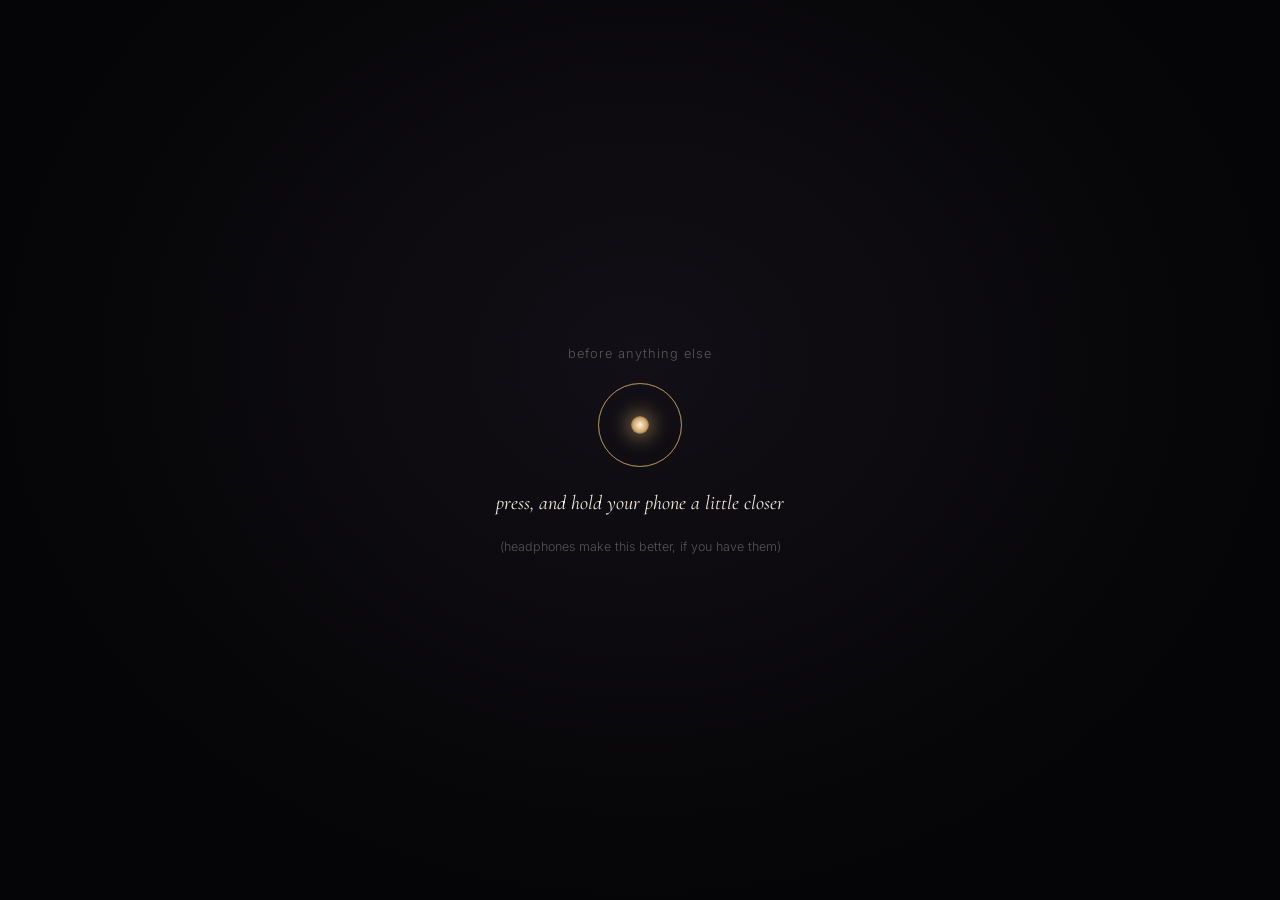
==== index.html @ 2271eab9 "Add files via upload" ====
<!DOCTYPE html>
<html lang="en">
<head>
<meta charset="UTF-8" />
<meta name="viewport" content="width=device-width, initial-scale=1, maximum-scale=1, viewport-fit=cover" />
<meta name="color-scheme" content="dark" />
<title>Hold the light</title>
<meta name="description" content="A small story, made for you." />
<link rel="preconnect" href="https://fonts.googleapis.com">
<link rel="preconnect" href="https://fonts.gstatic.com" crossorigin>
<link href="https://fonts.googleapis.com/css2?family=Cormorant+Garamond:ital,wght@0,400;0,500;1,400;1,500&family=Inter:wght@300;400;500&display=swap" rel="stylesheet">
<link rel="stylesheet" href="style.css" />
</head>
<body>

  <!-- ambient film grain / vignette layer, purely decorative -->
  <div class="grain" aria-hidden="true"></div>
  <div class="vignette" aria-hidden="true"></div>

  <!-- persistent starfield behind everything -->
  <canvas id="stars" aria-hidden="true"></canvas>

  <audio id="theme-audio" preload="auto" loop>
    <source src="https://github.com/lightwahane/meow.github.io/raw/refs/heads/main/love.mp3" type="audio/mpeg" />
  </audio>

  <!-- ============ MUSIC GATE ============ -->
  <section id="gate" class="gate" aria-label="Start">
    <div class="gate-inner">
      <p class="gate-eyebrow">before anything else</p>
      <button id="gate-btn" class="ember-button" aria-label="Press to begin">
        <span class="ember-core"></span>
        <span class="ember-ring"></span>
        <span class="ember-ring ember-ring--delay"></span>
      </button>
      <p class="gate-line">press, and hold your phone a little closer</p>
      <p class="gate-sub">(headphones make this better, if you have them)</p>
    </div>
  </section>

  <!-- ============ MAIN EXPERIENCE ============ -->
  <main id="experience" class="experience" hidden>

    <!-- Scene 1 — opening -->
    <section class="scene" data-scene="opening" aria-label="Opening">
      <div class="scene-inner scene-inner--center">
        <p class="line" data-line>You weren't expecting this.</p>
        <p class="line" data-line>Most nights end with a message you forget by morning.</p>
        <p class="line line--em" data-line>I wanted to make you one you wouldn't.</p>
      </div>
    </section>

    <!-- Scene 2 — hold the ember (long press interaction) -->
    <section class="scene" data-scene="hold-ember" aria-label="Keep the light">
      <div class="scene-inner scene-inner--center">
        <p class="prompt" data-prompt>there's a small light here.<br>it's going out.</p>

        <div class="spark-wrap">
          <div class="spark" id="spark" role="button" tabindex="0" aria-label="Hold to keep the light alive">
            <span class="spark-core"></span>
            <span class="spark-glow"></span>
          </div>
          <svg class="gesture gesture--hold" id="gesture-hold" viewBox="0 0 120 120" aria-hidden="true">
            <circle class="gesture-halo" cx="60" cy="60" r="26"></circle>
            <circle class="gesture-tip" cx="60" cy="60" r="7"></circle>
          </svg>
        </div>

        <p class="prompt prompt--sub" id="hold-label">hold your thumb over it. don't let go.</p>
      </div>
    </section>

    <!-- Scene 3 — first photograph -->
    <section class="scene scene--photo" data-scene="photo-1" aria-label="A photograph">
      <div class="photo-stage">
        <div class="photo-frame" id="photo-frame-1">
          <div class="photo-sweep"></div>
          <img class="photo-img" src="https://raw.githubusercontent.com/lightwahane/ana.github.io/refs/heads/main/photo1.jpg" alt="A memory, just for you" loading="lazy" />
        </div>
        <p class="caption" data-line>this is where it started, for me.</p>
      </div>
    </section>

    <!-- Scene 4 — small memory text -->
    <section class="scene" data-scene="memory" aria-label="A small memory">
      <div class="scene-inner scene-inner--center">
        <p class="line" data-line>I keep catching myself on small things —</p>
        <p class="line" data-line>the way you laugh before the joke's even finished.</p>
        <p class="line line--em" data-line>how an ordinary Tuesday felt different, because you were in it.</p>
      </div>
    </section>

    <!-- Scene 5 — swipe the stars away (photo 2) -->
    <section class="scene scene--photo" data-scene="swipe-reveal" aria-label="Something hidden">
      <div class="photo-stage">
        <p class="prompt prompt--top" data-prompt>there's something under the stars.</p>
        <div class="photo-frame" id="photo-frame-2">
          <img class="photo-img" src="https://raw.githubusercontent.com/lightwahane/ana.github.io/refs/heads/main/photo2.jpg" alt="A memory, just for you" loading="lazy" />
          <div class="star-veil" id="star-veil"></div>
        </div>
        <svg class="gesture gesture--swipe" id="gesture-swipe" viewBox="0 0 220 90" aria-hidden="true">
          <line class="gesture-track" x1="30" y1="45" x2="190" y2="45"></line>
          <circle class="gesture-tip" cx="30" cy="45" r="8"></circle>
        </svg>
        <p class="prompt prompt--sub" id="swipe-label">swipe, gently, to clear the sky.</p>
      </div>
    </section>

    <!-- Scene 6 — quiet pause -->
    <section class="scene scene--quiet" data-scene="quiet" aria-label="A pause">
      <div class="scene-inner scene-inner--center">
        <p class="line line--quiet" data-line>I don't say most of this out loud.</p>
      </div>
    </section>

    <!-- Scene 7 — drag the light away (photo 3) -->
    <section class="scene scene--photo" data-scene="drag-reveal" aria-label="One more thing hidden">
      <div class="photo-stage">
        <p class="prompt prompt--top" data-prompt>drag the light away.</p>
        <div class="photo-frame" id="photo-frame-3">
          <img class="photo-img" src="https://raw.githubusercontent.com/lightwahane/ana.github.io/refs/heads/main/photo3.JPG" alt="A memory, just for you" loading="lazy" />
          <div class="drag-cover" id="drag-cover">
            <div class="drag-orb" id="drag-orb"></div>
          </div>
        </div>
        <p class="caption caption--after" id="drag-caption">every version of my day somehow leads back to you.</p>
      </div>
    </section>

    <!-- Scene 8 — anticipation -->
    <section class="scene" data-scene="anticipation" aria-label="One more thing">
      <div class="scene-inner scene-inner--center">
        <p class="line" data-line>You've come this far.</p>
        <p class="line line--em" data-line>There's one more thing.</p>
      </div>
    </section>

    <!-- Scene 9 — final hold: bring two lights together -->
    <section class="scene" data-scene="final-hold" aria-label="Bring the lights together">
      <div class="scene-inner scene-inner--center">
        <p class="prompt" data-prompt>two lights.<br>hold them together.</p>

        <div class="merge-wrap" id="merge-wrap">
          <div class="merge-orb merge-orb--a" id="merge-a"></div>
          <div class="merge-orb merge-orb--b" id="merge-b"></div>
          <div class="merge-flash" id="merge-flash"></div>
        </div>

        <p class="prompt prompt--sub" id="merge-label">press and hold, until they become one.</p>
      </div>
    </section>

    <!-- Scene 10 — finale -->
    <section class="scene scene--finale" data-scene="finale" aria-label="The reveal">
      <div class="finale-photos" aria-hidden="true">
        <img class="finale-photo finale-photo--1" src="https://raw.githubusercontent.com/lightwahane/ana.github.io/refs/heads/main/photo1.jpg" alt="" loading="lazy" />
        <img class="finale-photo finale-photo--2" src="https://raw.githubusercontent.com/lightwahane/ana.github.io/refs/heads/main/photo2.jpg" alt="" loading="lazy" />
        <img class="finale-photo finale-photo--3" src="https://raw.githubusercontent.com/lightwahane/ana.github.io/refs/heads/main/photo3.JPG" alt="" loading="lazy" />
      </div>
      <canvas id="finale-particles" aria-hidden="true"></canvas>

      <div class="finale-copy">
        <p class="line line--finale" data-line>I don't know what this becomes.</p>
        <p class="line line--finale" data-line>But I don't want to find out without you.</p>
        <p class="line line--finale line--question" data-line>Will you be mine?</p>

        <button id="finale-btn" class="finale-button" hidden>
          <span>always.</span>
        </button>

        <p class="line line--closing" id="closing-line" hidden>Then it's you.<br>It's always been you.</p>
      </div>
    </section>

  </main>

  <script src="script.js"></script>
</body>
</html>
---- style.css ----
/* ==========================================================
   TOKENS
   ========================================================== */
:root {
  --bg-deep: #050406;
  --bg: #0a090c;
  --bg-lift: #121016;
  --ivory: #f4ede2;
  --ivory-dim: rgba(244, 237, 226, 0.62);
  --ivory-faint: rgba(244, 237, 226, 0.32);
  --gold: #cda56c;
  --gold-soft: rgba(205, 165, 108, 0.55);
  --rose: #c98d86;
  --hairline: rgba(244, 237, 226, 0.14);

  --font-display: "Cormorant Garamond", "Iowan Old Style", Georgia, serif;
  --font-body: "Inter", -apple-system, BlinkMacSystemFont, sans-serif;

  --safe-top: env(safe-area-inset-top, 0px);
  --safe-bottom: env(safe-area-inset-bottom, 0px);

  --ease-cinema: cubic-bezier(0.22, 1, 0.36, 1);
  --ease-soft: cubic-bezier(0.4, 0, 0.2, 1);
}

/* ==========================================================
   RESET / BASE
   ========================================================== */
* { box-sizing: border-box; }
html, body {
  margin: 0;
  padding: 0;
  height: 100%;
  background: var(--bg);
  color: var(--ivory);
  font-family: var(--font-body);
  -webkit-font-smoothing: antialiased;
  overscroll-behavior-y: none;
}
body {
  overflow-x: hidden;
  width: 100%;
}
button {
  font-family: inherit;
  border: none;
  background: none;
  color: inherit;
  cursor: pointer;
  -webkit-tap-highlight-color: transparent;
}
img { -webkit-user-drag: none; user-select: none; }
::selection { background: var(--gold-soft); color: var(--bg-deep); }

.line, .prompt, .caption { text-wrap: balance; }

/* ==========================================================
   AMBIENT LAYERS
   ========================================================== */
.grain {
  position: fixed; inset: 0; z-index: 3; pointer-events: none;
  opacity: 0.05; mix-blend-mode: overlay;
  background-image: url("data:image/svg+xml,%3Csvg xmlns='http://www.w3.org/2000/svg' width='120' height='120'%3E%3Cfilter id='n'%3E%3CfeTurbulence type='fractalNoise' baseFrequency='0.9' numOctaves='2' stitchTiles='stitch'/%3E%3C/filter%3E%3Crect width='100%25' height='100%25' filter='url(%23n)'/%3E%3C/svg%3E");
}
.vignette {
  position: fixed; inset: 0; z-index: 2; pointer-events: none;
  background: radial-gradient(ellipse at center, transparent 40%, rgba(0,0,0,0.55) 100%);
}
#stars {
  position: fixed; inset: 0; z-index: 0; pointer-events: none;
  width: 100%; height: 100%;
}

/* ==========================================================
   MUSIC GATE
   ========================================================== */
.gate {
  position: fixed; inset: 0; z-index: 10;
  display: flex; align-items: center; justify-content: center;
  background: radial-gradient(ellipse at 50% 40%, var(--bg-lift) 0%, var(--bg-deep) 70%);
  padding: calc(var(--safe-top) + 24px) 28px calc(var(--safe-bottom) + 24px);
  transition: opacity 1.4s var(--ease-cinema), filter 1.4s var(--ease-cinema);
}
.gate.is-leaving {
  opacity: 0;
  filter: blur(6px);
  pointer-events: none;
}
.gate-inner {
  display: flex; flex-direction: column; align-items: center;
  text-align: center; gap: 22px; max-width: 360px;
}
.gate-eyebrow {
  font-size: 0.8rem; letter-spacing: 0.08em; color: var(--ivory-faint);
  font-weight: 300; margin: 0;
}
.ember-button {
  position: relative; width: 84px; height: 84px;
  display: flex; align-items: center; justify-content: center;
  border-radius: 50%;
}
.ember-core {
  position: absolute; width: 18px; height: 18px; border-radius: 50%;
  background: radial-gradient(circle, #fff2d8 0%, var(--gold) 55%, transparent 100%);
  box-shadow: 0 0 18px 4px var(--gold-soft);
  animation: emberPulse 2.6s ease-in-out infinite;
}
.ember-ring {
  position: absolute; inset: 0; border-radius: 50%;
  border: 1px solid var(--gold-soft);
  animation: emberRing 2.6s var(--ease-soft) infinite;
}
.ember-ring--delay { animation-delay: 1.3s; }
@keyframes emberPulse {
  0%, 100% { transform: scale(1); opacity: 0.9; }
  50% { transform: scale(1.15); opacity: 1; }
}
@keyframes emberRing {
  0% { transform: scale(0.6); opacity: 0.7; }
  100% { transform: scale(1.9); opacity: 0; }
}
.gate-line {
  font-family: var(--font-display); font-style: italic;
  font-size: 1.25rem; line-height: 1.4; color: var(--ivory);
  margin: 0;
}
.gate-sub {
  font-size: 0.78rem; color: var(--ivory-faint); margin: 0; font-weight: 300;
}

/* ==========================================================
   EXPERIENCE / SCENES
   ========================================================== */
.experience {
  position: relative; z-index: 1;
  scroll-snap-type: y proximity;
}
.scene {
  position: relative;
  min-height: 100dvh;
  width: 100%;
  display: flex; align-items: center; justify-content: center;
  padding: calc(var(--safe-top) + 40px) 26px calc(var(--safe-bottom) + 60px);
  scroll-snap-align: start;
  opacity: 0;
  transition: opacity 1s var(--ease-soft);
}
.scene.is-active { opacity: 1; }

.scene-inner {
  display: flex; flex-direction: column; gap: 18px;
  max-width: 420px; width: 100%;
}
.scene-inner--center { align-items: center; text-align: center; }

/* text lines, revealed sequentially by JS via .is-visible */
.line {
  font-family: var(--font-display); font-style: italic; font-weight: 400;
  font-size: clamp(1.3rem, 5.6vw, 1.7rem);
  line-height: 1.45; color: var(--ivory);
  margin: 0; opacity: 0; transform: translateY(14px);
  filter: blur(4px);
  transition: opacity 1.1s var(--ease-cinema), transform 1.1s var(--ease-cinema), filter 1.1s var(--ease-cinema);
}
.line.is-visible { opacity: 1; transform: translateY(0); filter: blur(0); }
.line--em { color: var(--gold); }
.line--quiet {
  font-size: clamp(1.1rem, 4.8vw, 1.4rem);
  color: var(--ivory-dim);
}
.scene--quiet .scene-inner { min-height: 30vh; }

.prompt {
  font-family: var(--font-body); font-weight: 300;
  font-size: 0.92rem; letter-spacing: 0.01em;
  color: var(--ivory-dim); line-height: 1.6; margin: 0;
  opacity: 0; transform: translateY(8px);
  transition: opacity 0.9s var(--ease-soft), transform 0.9s var(--ease-soft);
}
.prompt.is-visible { opacity: 1; transform: translateY(0); }
.prompt--sub { font-size: 0.82rem; margin-top: 6px; }
.prompt--top { position: absolute; top: calc(var(--safe-top) + 34px); left: 0; right: 0; text-align: center; }

/* ==========================================================
   SPARK / HOLD INTERACTION
   ========================================================== */
.spark-wrap {
  position: relative; width: 140px; height: 140px;
  display: flex; align-items: center; justify-content: center;
}
.spark {
  position: relative; width: 64px; height: 64px; border-radius: 50%;
  display: flex; align-items: center; justify-content: center;
  cursor: pointer; touch-action: none;
}
.spark-core {
  width: 10px; height: 10px; border-radius: 50%;
  background: radial-gradient(circle, #fff 0%, var(--gold) 60%, transparent 100%);
  box-shadow: 0 0 10px 2px var(--gold-soft);
  transition: width 0.2s, height 0.2s, box-shadow 0.2s;
}
.spark-glow {
  position: absolute; inset: 0; border-radius: 50%;
  background: radial-gradient(circle, var(--gold-soft) 0%, transparent 70%);
  opacity: 0.3; transform: scale(1);
  transition: opacity 0.3s, transform 0.3s;
}
.spark.is-charging .spark-core { box-shadow: 0 0 24px 8px var(--gold-soft); }
.spark.is-charging .spark-glow { opacity: 0.8; transform: scale(1.6); }
.spark.is-lit .spark-core { width: 34px; height: 34px; box-shadow: 0 0 60px 20px var(--gold-soft); }
.spark.is-lit .spark-glow { opacity: 1; transform: scale(3); }

/* gesture indicators, built with svg */
.gesture { position: absolute; pointer-events: none; opacity: 0.85; }
.gesture-tip {
  fill: var(--ivory);
  filter: drop-shadow(0 0 6px rgba(244,237,226,0.6));
}
.gesture-halo {
  fill: none; stroke: var(--ivory-faint); stroke-width: 1.5;
}
.gesture--hold { width: 120px; height: 120px; }
.gesture--hold .gesture-tip { animation: holdTap 1.8s var(--ease-soft) infinite; }
.gesture--hold .gesture-halo { animation: holdHalo 1.8s var(--ease-soft) infinite; }
@keyframes holdTap {
  0%, 20% { transform: translateY(-30px); opacity: 0; }
  35% { opacity: 1; }
  50%, 100% { transform: translateY(0); opacity: 1; }
}
@keyframes holdHalo {
  0%, 35% { r: 26; opacity: 0; }
  50% { opacity: 0.9; }
  100% { r: 10; opacity: 0.9; }
}
.gesture.is-hidden { opacity: 0; transition: opacity 0.4s; }

.gesture--swipe { width: 200px; height: 70px; }
.gesture-track { stroke: var(--ivory-faint); stroke-width: 1; stroke-dasharray: 3 5; }
.gesture--swipe .gesture-tip { animation: swipeMove 2.2s var(--ease-soft) infinite; }
@keyframes swipeMove {
  0% { transform: translateX(0); opacity: 0; }
  15% { opacity: 1; }
  85% { transform: translateX(150px); opacity: 1; }
  100% { transform: translateX(150px); opacity: 0; }
}

/* ==========================================================
   PHOTOGRAPHS
   ========================================================== */
.photo-stage {
  position: relative; width: 100%; max-width: 420px;
  display: flex; flex-direction: column; align-items: center; gap: 20px;
}
.photo-frame {
  position: relative; width: 100%; aspect-ratio: 4 / 5;
  border-radius: 4px; overflow: hidden;
  background: var(--bg-lift);
  box-shadow: 0 30px 60px -20px rgba(0,0,0,0.7), 0 0 0 1px var(--hairline);
}
.photo-img {
  width: 100%; height: 100%; object-fit: cover;
  transform: scale(1.06);
  transition: transform 6s var(--ease-cinema);
  filter: saturate(0.94) contrast(1.02);
}
.scene.is-active .photo-img { transform: scale(1); }

.photo-sweep {
  position: absolute; inset: 0; z-index: 2;
  background: linear-gradient(115deg, transparent 30%, rgba(244,237,226,0.55) 48%, transparent 66%);
  transform: translateX(-120%);
  pointer-events: none;
}
.scene.is-active .photo-sweep { animation: sweep 1.6s var(--ease-cinema) 0.3s forwards; }
@keyframes sweep {
  to { transform: translateX(120%); }
}

.caption {
  font-family: var(--font-display); font-style: italic;
  font-size: 1.05rem; color: var(--ivory-dim); text-align: center;
  margin: 0; max-width: 300px;
  opacity: 0; transform: translateY(10px);
  transition: opacity 1s var(--ease-soft), transform 1s var(--ease-soft);
}
.caption.is-visible { opacity: 1; transform: translateY(0); }
.caption--after { min-height: 1.4em; }

/* star veil swipe-away layer */
.star-veil {
  position: absolute; inset: 0; z-index: 3;
  background:
    radial-gradient(1.5px 1.5px at 12% 20%, #fff, transparent),
    radial-gradient(1.5px 1.5px at 30% 65%, #fff, transparent),
    radial-gradient(1px 1px at 50% 30%, #fff, transparent),
    radial-gradient(1.5px 1.5px at 70% 80%, #fff, transparent),
    radial-gradient(1px 1px at 85% 40%, #fff, transparent),
    radial-gradient(1.5px 1.5px at 20% 85%, #fff, transparent),
    radial-gradient(1px 1px at 60% 15%, #fff, transparent),
    radial-gradient(1.5px 1.5px at 90% 70%, #fff, transparent),
    linear-gradient(180deg, var(--bg-deep), var(--bg));
  touch-action: pan-y;
  cursor: grab;
  transition: transform 0.6s var(--ease-cinema), opacity 0.6s var(--ease-cinema);
}
.star-veil.is-cleared {
  transform: translateX(-100%);
  opacity: 0;
  pointer-events: none;
}

/* drag-away cover for photo 3 */
.drag-cover {
  position: absolute; inset: 0; z-index: 3;
  background: linear-gradient(160deg, var(--bg-lift), var(--bg-deep));
  display: flex; align-items: center; justify-content: center;
  transition: opacity 0.8s var(--ease-cinema);
}
.drag-cover.is-cleared { opacity: 0; pointer-events: none; }
.drag-orb {
  width: 46px; height: 46px; border-radius: 50%;
  background: radial-gradient(circle, #fff2d8 0%, var(--gold) 55%, transparent 100%);
  box-shadow: 0 0 30px 8px var(--gold-soft);
  touch-action: none; cursor: grab;
  transition: box-shadow 0.3s;
}
.drag-orb.is-active { box-shadow: 0 0 50px 16px var(--gold-soft); }

/* ==========================================================
   FINAL HOLD — merging lights
   ========================================================== */
.merge-wrap {
  position: relative; width: 220px; height: 140px;
  display: flex; align-items: center; justify-content: center;
  touch-action: none;
}
.merge-orb {
  position: absolute; width: 26px; height: 26px; border-radius: 50%;
  background: radial-gradient(circle, #fff2d8 0%, var(--gold) 55%, transparent 100%);
  box-shadow: 0 0 20px 6px var(--gold-soft);
  transition: transform 1.6s var(--ease-cinema), opacity 0.6s ease;
}
.merge-orb--a { transform: translateX(-56px); }
.merge-orb--b { transform: translateX(56px); background: radial-gradient(circle, #fff2d8 0%, var(--rose) 55%, transparent 100%); }
.merge-wrap.is-holding .merge-orb--a { transform: translateX(-8px); }
.merge-wrap.is-holding .merge-orb--b { transform: translateX(8px); }
.merge-wrap.is-merged .merge-orb--a,
.merge-wrap.is-merged .merge-orb--b { transform: translateX(0); opacity: 0; }
.merge-flash {
  position: absolute; width: 10px; height: 10px; border-radius: 50%;
  background: #fff; opacity: 0; filter: blur(1px);
}
.merge-wrap.is-merged .merge-flash {
  animation: mergeFlash 1.2s var(--ease-cinema) forwards;
}
@keyframes mergeFlash {
  0% { opacity: 0; transform: scale(1); }
  30% { opacity: 1; transform: scale(4); }
  100% { opacity: 0; transform: scale(40); }
}

/* ==========================================================
   FINALE
   ========================================================== */
.scene--finale {
  overflow: hidden;
  min-height: 100dvh;
}
.finale-photos {
  position: absolute; inset: 0; z-index: 0;
}
.finale-photo {
  position: absolute; object-fit: cover;
  border-radius: 4px; box-shadow: 0 20px 50px -10px rgba(0,0,0,0.8);
  opacity: 0; filter: saturate(0.85);
  transition: opacity 1.8s var(--ease-cinema), transform 1.8s var(--ease-cinema);
}
.scene--finale.is-active .finale-photo { opacity: 0.55; }
.finale-photo--1 { width: 40%; aspect-ratio: 3/4; top: 8%; left: 4%; transform: rotate(-6deg) scale(0.9); }
.finale-photo--2 { width: 38%; aspect-ratio: 3/4; bottom: 6%; right: 4%; transform: rotate(5deg) scale(0.9); }
.finale-photo--3 { width: 34%; aspect-ratio: 3/4; bottom: 30%; left: 8%; transform: rotate(-3deg) scale(0.85); }
.scene--finale.is-active .finale-photo--1 { transform: rotate(-6deg) scale(1); }
.scene--finale.is-active .finale-photo--2 { transform: rotate(5deg) scale(1); }
.scene--finale.is-active .finale-photo--3 { transform: rotate(-3deg) scale(1); }

#finale-particles {
  position: absolute; inset: 0; z-index: 1; pointer-events: none;
}

.finale-copy {
  position: relative; z-index: 2;
  display: flex; flex-direction: column; align-items: center; gap: 22px;
  text-align: center; max-width: 380px;
  background: radial-gradient(ellipse at center, rgba(5,4,6,0.55) 30%, transparent 75%);
  padding: 32px 18px;
}
.line--finale {
  font-size: clamp(1.4rem, 6.4vw, 1.9rem);
}
.line--question {
  color: var(--gold);
  font-size: clamp(1.7rem, 8vw, 2.3rem);
}
.finale-button {
  margin-top: 4px;
  padding: 14px 40px;
  border-radius: 999px;
  border: 1px solid var(--gold-soft);
  color: var(--ivory);
  font-family: var(--font-display); font-style: italic; font-size: 1.15rem;
  background: rgba(205,165,108,0.08);
  opacity: 0; transform: translateY(10px);
  transition: opacity 0.9s var(--ease-soft), transform 0.9s var(--ease-soft), background 0.3s;
}
.finale-button.is-visible { opacity: 1; transform: translateY(0); }
.finale-button:active { background: rgba(205,165,108,0.22); }
.finale-button:focus-visible { outline: 2px solid var(--gold); outline-offset: 3px; }

.line--closing {
  font-size: clamp(1.5rem, 6.8vw, 2rem);
  color: var(--ivory);
  opacity: 0; transform: translateY(10px);
  transition: opacity 1.4s var(--ease-cinema), transform 1.4s var(--ease-cinema);
}
.line--closing.is-visible { opacity: 1; transform: translateY(0); }

/* ==========================================================
   FOCUS / A11Y
   ========================================================== */
:focus-visible { outline: 2px solid var(--gold); outline-offset: 3px; }
.spark:focus-visible, .drag-orb:focus-visible { outline: 2px solid var(--gold); outline-offset: 6px; }

/* ==========================================================
   REDUCED MOTION
   ========================================================== */
@media (prefers-reduced-motion: reduce) {
  * { animation-duration: 0.001ms !important; animation-iteration-count: 1 !important; transition-duration: 0.4s !important; }
  .photo-img { transform: none !important; }
  .photo-sweep { display: none; }
  #stars, #finale-particles { display: none; }
}

/* ==========================================================
   DESKTOP EXPANSION
   ========================================================== */
@media (min-width: 760px) {
  .scene-inner { max-width: 520px; }
  .line { font-size: clamp(1.7rem, 2.6vw, 2.1rem); }
  .photo-stage { max-width: 380px; }
  .gate-inner { max-width: 420px; }
  .finale-photo--1 { width: 26%; }
  .finale-photo--2 { width: 24%; }
  .finale-photo--3 { width: 22%; }
}

@media (min-width: 760px) and (min-height: 500px) {
  body { display: flex; justify-content: center; }
}

/* landscape graceful degrade on short viewports */
@media (max-height: 480px) and (orientation: landscape) {
  .scene { padding-top: calc(var(--safe-top) + 16px); padding-bottom: calc(var(--safe-bottom) + 16px); }
  .line { font-size: 1.15rem; }
  .photo-frame { aspect-ratio: 16/9; }
}
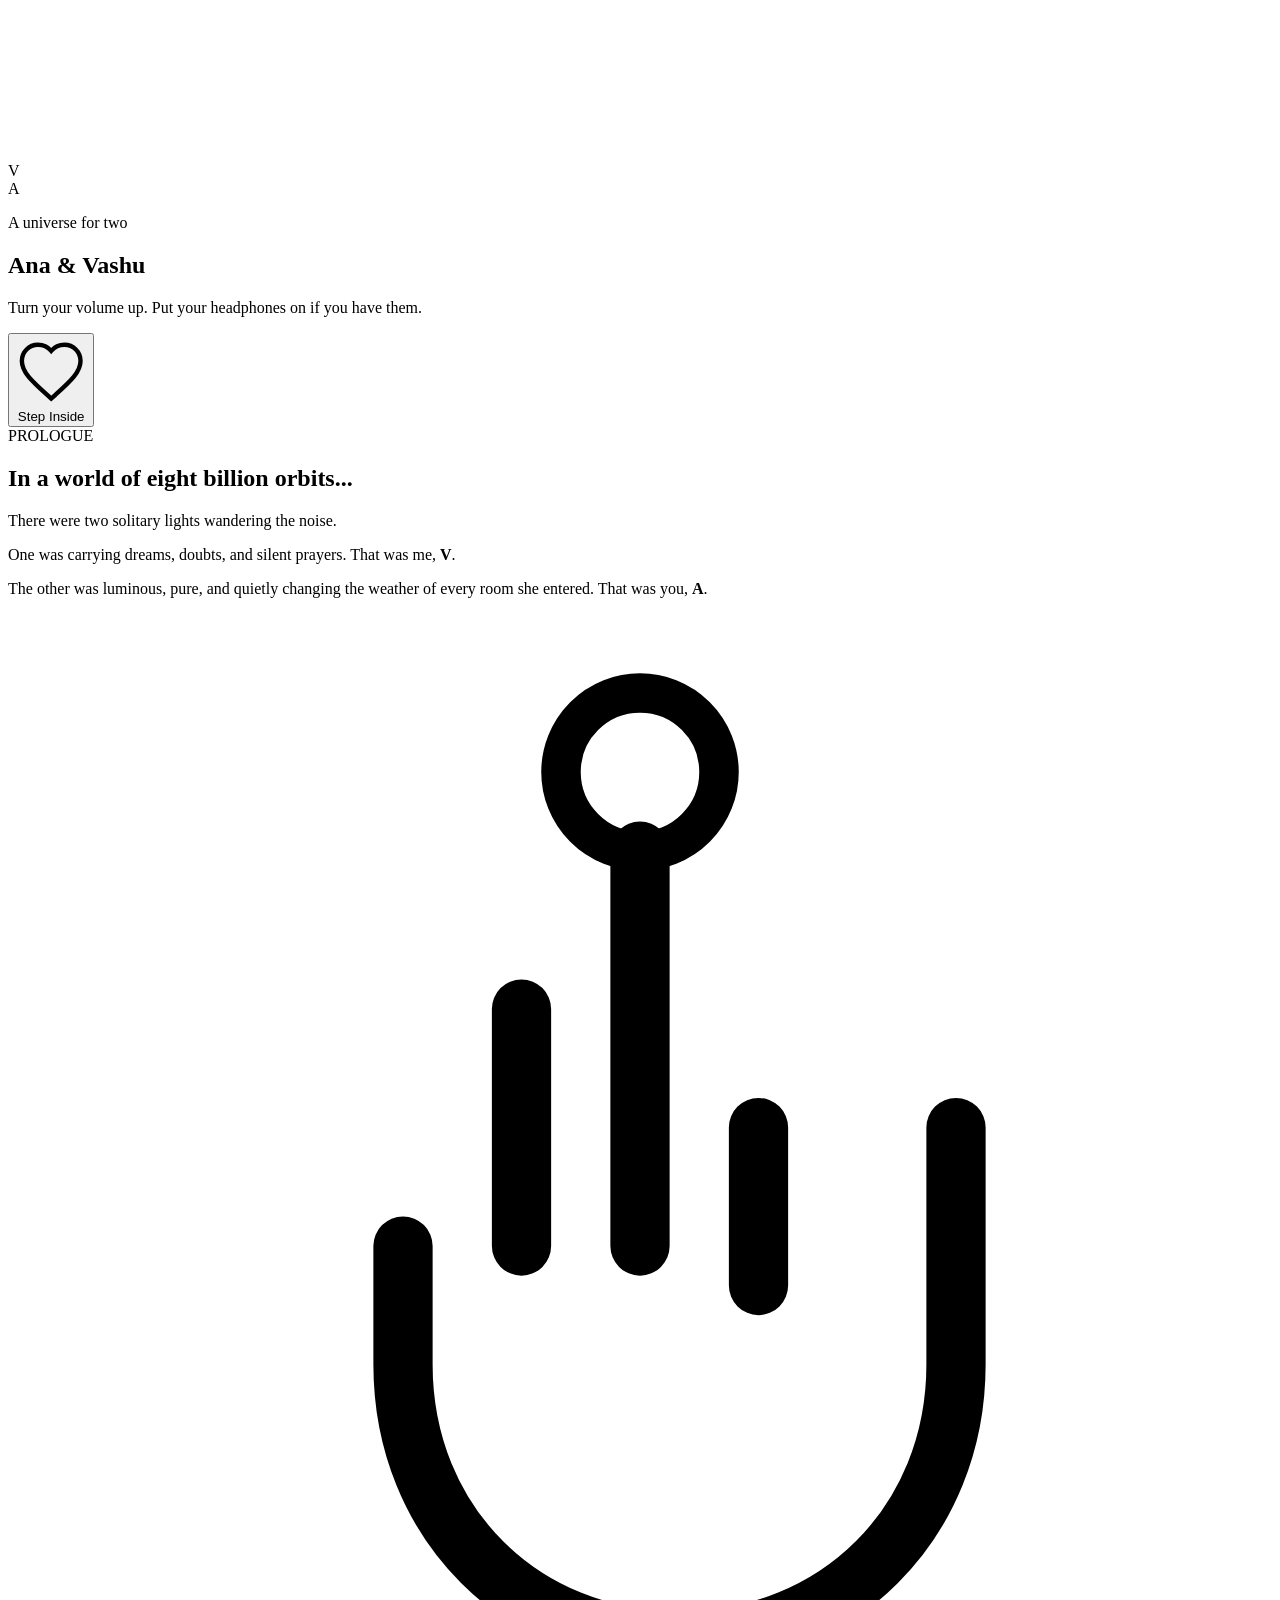
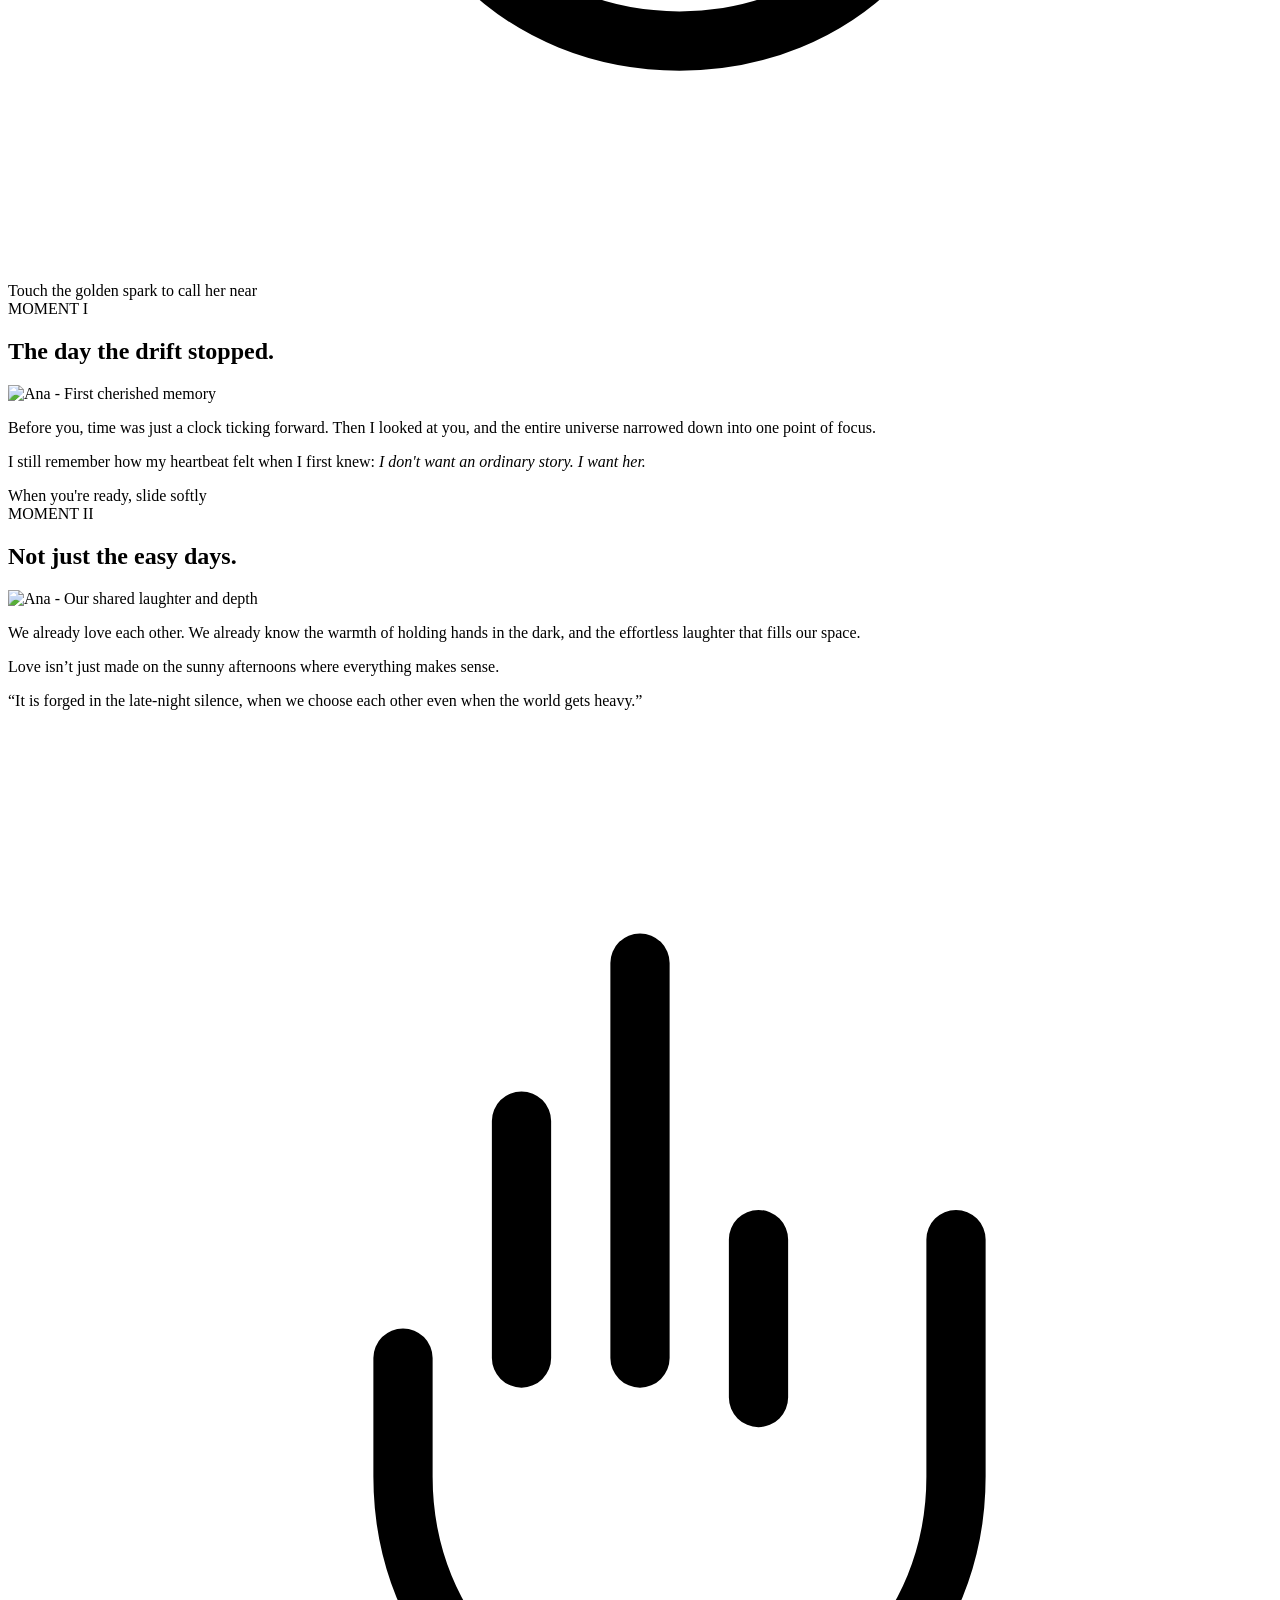
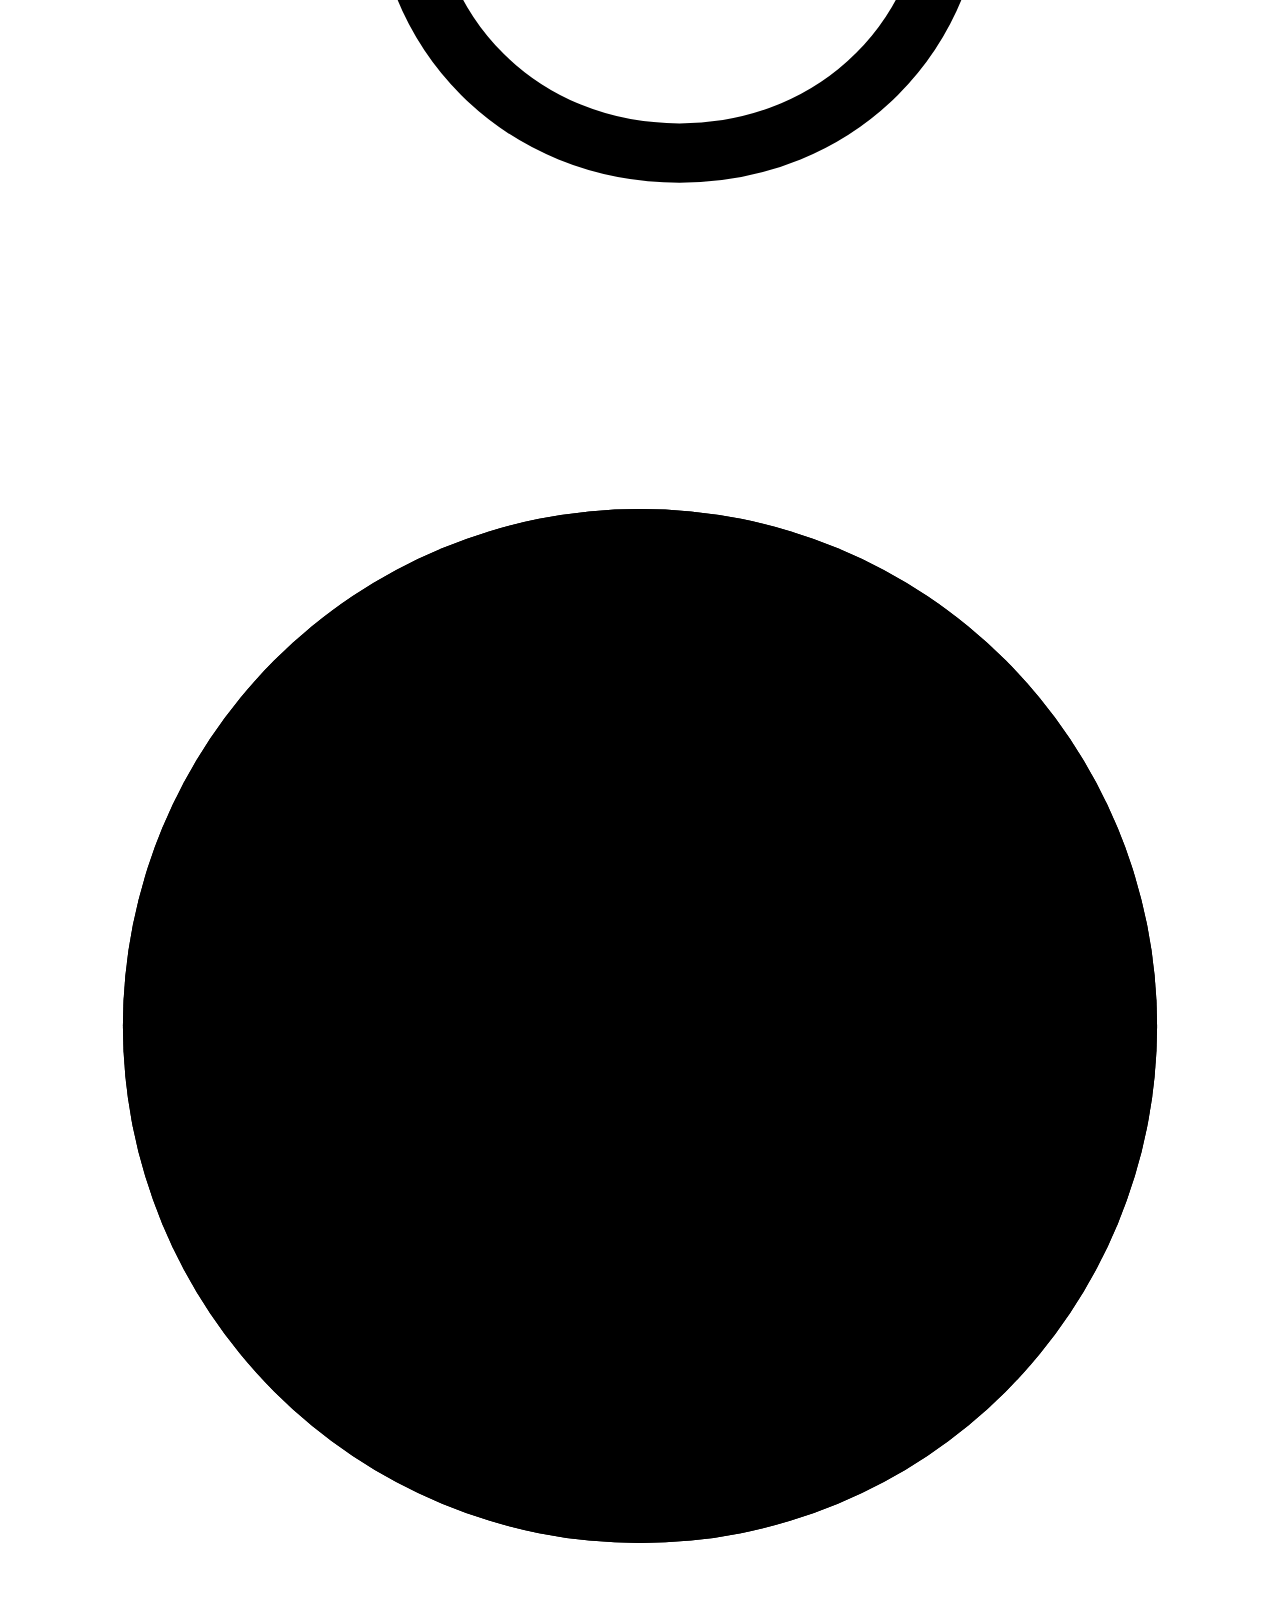
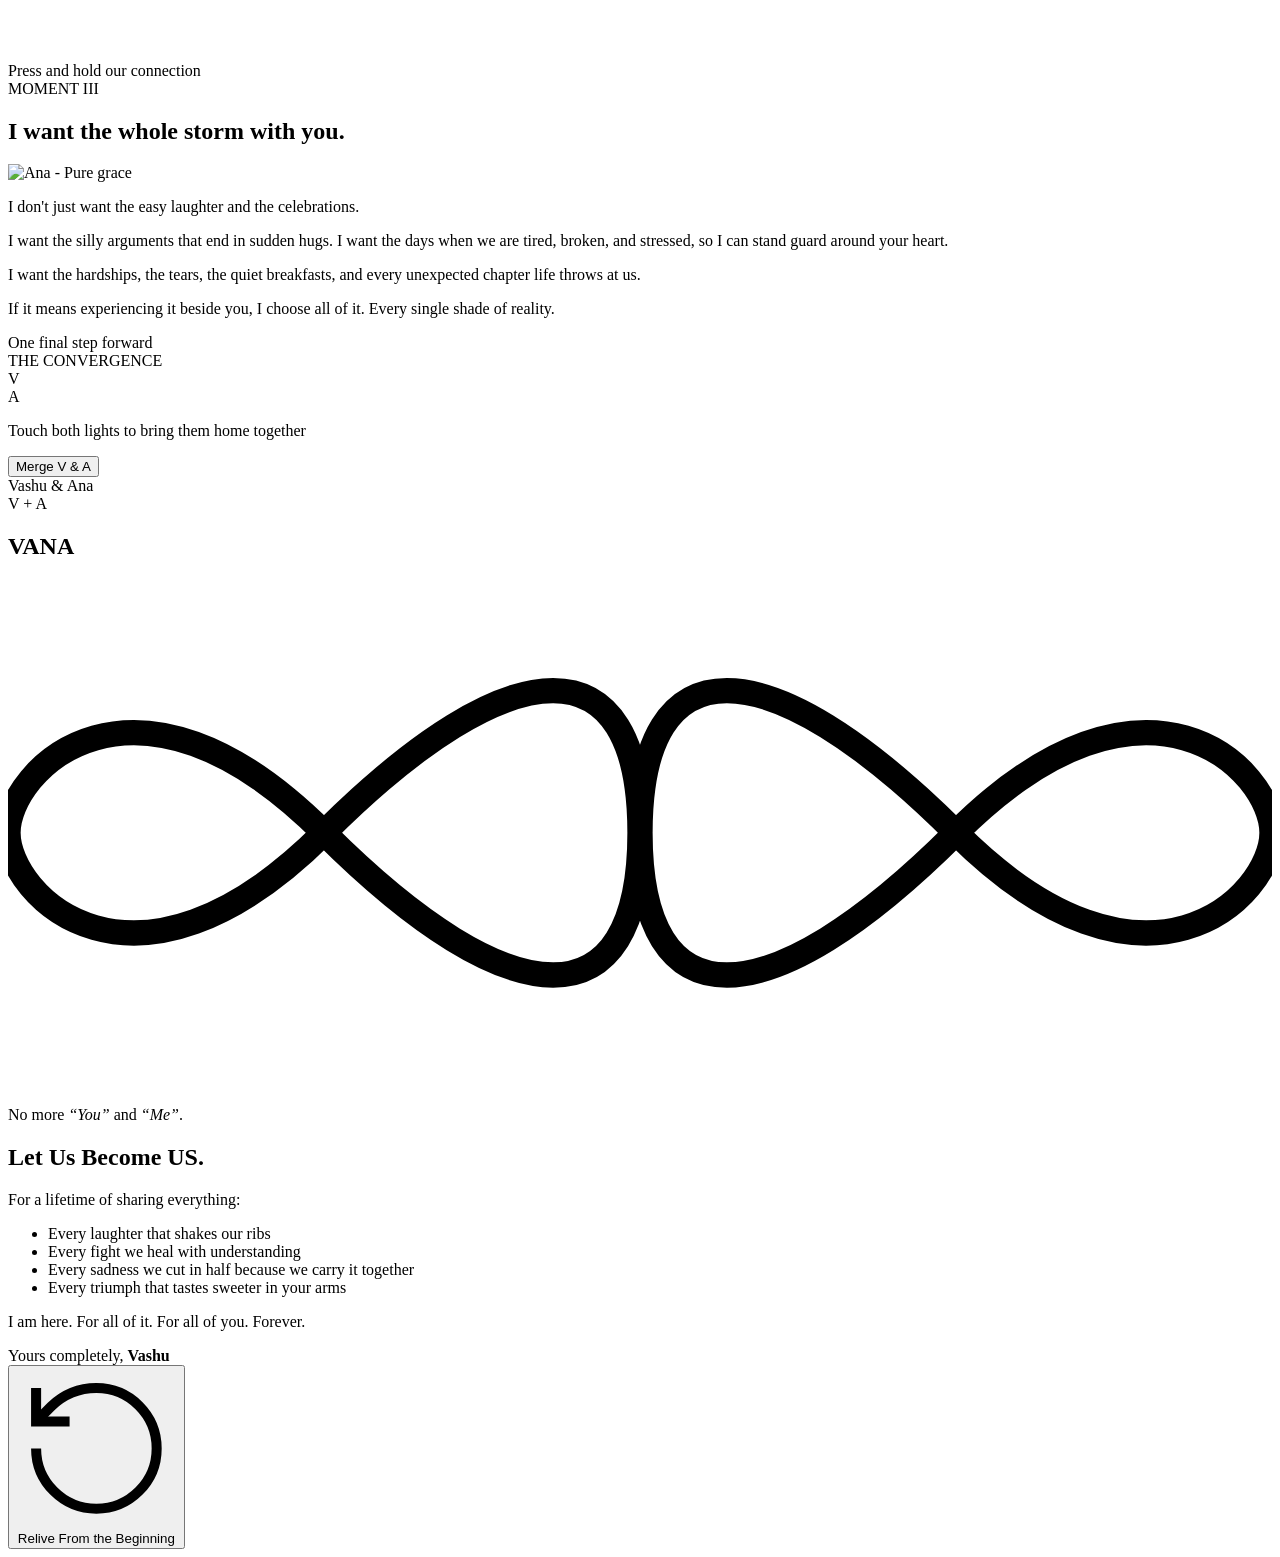
==== commit 75f28086: "Rename gemini-code-1789160266479.html to index.html" ====
--- a/index.html
+++ b/index.html
@@ -1,174 +1,264 @@
 <!DOCTYPE html>
 <html lang="en">
 <head>
-<meta charset="UTF-8" />
-<meta name="viewport" content="width=device-width, initial-scale=1, maximum-scale=1, viewport-fit=cover" />
-<meta name="color-scheme" content="dark" />
-<title>Hold the light</title>
-<meta name="description" content="A small story, made for you." />
-<link rel="preconnect" href="https://fonts.googleapis.com">
-<link rel="preconnect" href="https://fonts.gstatic.com" crossorigin>
-<link href="https://fonts.googleapis.com/css2?family=Cormorant+Garamond:ital,wght@0,400;0,500;1,400;1,500&family=Inter:wght@300;400;500&display=swap" rel="stylesheet">
-<link rel="stylesheet" href="style.css" />
+  <meta charset="UTF-8" />
+  <meta name="viewport" content="width=device-width, initial-scale=1.0, viewport-fit=cover, maximum-scale=1.0, user-scalable=no" />
+  <title>For Ana — In All This Universe</title>
+  
+  <!-- Preconnect & Fonts -->
+  <link rel="preconnect" href="https://fonts.googleapis.com">
+  <link rel="preconnect" href="https://fonts.gstatic.com" crossorigin>
+  <link href="https://fonts.googleapis.com/css2?family=Cormorant+Garamond:ital,wght@0,300;0,400;0,600;1,300;1,400&family=Montserrat:wght@200;300;400;500&display=swap" rel="stylesheet">
+  
+  <link rel="stylesheet" href="style.css" />
 </head>
 <body>
 
-  <!-- ambient film grain / vignette layer, purely decorative -->
-  <div class="grain" aria-hidden="true"></div>
-  <div class="vignette" aria-hidden="true"></div>
-
-  <!-- persistent starfield behind everything -->
-  <canvas id="stars" aria-hidden="true"></canvas>
-
-  <audio id="theme-audio" preload="auto" loop>
-    <source src="https://github.com/lightwahane/meow.github.io/raw/refs/heads/main/love.mp3" type="audio/mpeg" />
+  <!-- Audio Element -->
+  <audio id="bg-music" preload="auto" loop playsinline>
+    <source src="https://github.com/lightwahane/meow.github.io/raw/refs/heads/main/love.mp3" type="audio/mp3" />
   </audio>
 
-  <!-- ============ MUSIC GATE ============ -->
-  <section id="gate" class="gate" aria-label="Start">
-    <div class="gate-inner">
-      <p class="gate-eyebrow">before anything else</p>
-      <button id="gate-btn" class="ember-button" aria-label="Press to begin">
-        <span class="ember-core"></span>
-        <span class="ember-ring"></span>
-        <span class="ember-ring ember-ring--delay"></span>
+  <!-- Ambient Cinematic Canvas (Subtle stardust & light drift) -->
+  <canvas id="ambient-canvas"></canvas>
+
+  <!-- TWO PERSISTENT WANDERING LIGHTS (V & A) -->
+  <div id="celestial-beings" aria-hidden="true">
+    <div class="celestial-node node-v" id="nodeV">
+      <span class="node-glow"></span>
+      <span class="node-letter">V</span>
+    </div>
+    <div class="celestial-node node-a" id="nodeA">
+      <span class="node-glow"></span>
+      <span class="node-letter">A</span>
+    </div>
+  </div>
+
+  <!-- SCREEN 0: CINEMATIC MUSIC GATE -->
+  <section id="gate-screen" class="gate-overlay active" aria-label="Music initiation gate">
+    <div class="gate-content">
+      <div class="gate-lights-preview">
+        <span class="sparkle-dot dot-v"></span>
+        <span class="sparkle-line"></span>
+        <span class="sparkle-dot dot-a"></span>
+      </div>
+      <p class="gate-sub">A universe for two</p>
+      <h1 class="gate-title">Ana &amp; Vashu</h1>
+      <p class="gate-hint">Turn your volume up. Put your headphones on if you have them.</p>
+
+      <button id="gate-start-btn" class="gate-btn" aria-label="Begin story">
+        <span class="gate-btn-pulse"></span>
+        <svg class="gate-btn-icon" viewBox="0 0 24 24" fill="none" stroke="currentColor" stroke-width="1.5">
+          <path d="M12 21.35l-1.45-1.32C5.4 15.36 2 12.28 2 8.5 2 5.42 4.42 3 7.5 3c1.74 0 3.41.81 4.5 2.09C13.09 3.81 14.76 3 16.5 3 19.58 3 22 5.42 22 8.5c0 3.78-3.4 6.86-8.55 11.54L12 21.35z"/>
+        </svg>
+        <span class="gate-btn-label">Step Inside</span>
       </button>
-      <p class="gate-line">press, and hold your phone a little closer</p>
-      <p class="gate-sub">(headphones make this better, if you have them)</p>
+      
+      <p id="gate-error" class="gate-error-message" style="display: none;">Please tap again to allow the sound to play.</p>
     </div>
   </section>
 
-  <!-- ============ MAIN EXPERIENCE ============ -->
-  <main id="experience" class="experience" hidden>
-
-    <!-- Scene 1 — opening -->
-    <section class="scene" data-scene="opening" aria-label="Opening">
-      <div class="scene-inner scene-inner--center">
-        <p class="line" data-line>You weren't expecting this.</p>
-        <p class="line" data-line>Most nights end with a message you forget by morning.</p>
-        <p class="line line--em" data-line>I wanted to make you one you wouldn't.</p>
-      </div>
-    </section>
-
-    <!-- Scene 2 — hold the ember (long press interaction) -->
-    <section class="scene" data-scene="hold-ember" aria-label="Keep the light">
-      <div class="scene-inner scene-inner--center">
-        <p class="prompt" data-prompt>there's a small light here.<br>it's going out.</p>
-
-        <div class="spark-wrap">
-          <div class="spark" id="spark" role="button" tabindex="0" aria-label="Hold to keep the light alive">
-            <span class="spark-core"></span>
-            <span class="spark-glow"></span>
-          </div>
-          <svg class="gesture gesture--hold" id="gesture-hold" viewBox="0 0 120 120" aria-hidden="true">
-            <circle class="gesture-halo" cx="60" cy="60" r="26"></circle>
-            <circle class="gesture-tip" cx="60" cy="60" r="7"></circle>
-          </svg>
-        </div>
-
-        <p class="prompt prompt--sub" id="hold-label">hold your thumb over it. don't let go.</p>
-      </div>
-    </section>
-
-    <!-- Scene 3 — first photograph -->
-    <section class="scene scene--photo" data-scene="photo-1" aria-label="A photograph">
-      <div class="photo-stage">
-        <div class="photo-frame" id="photo-frame-1">
-          <div class="photo-sweep"></div>
-          <img class="photo-img" src="https://raw.githubusercontent.com/lightwahane/ana.github.io/refs/heads/main/photo1.jpg" alt="A memory, just for you" loading="lazy" />
-        </div>
-        <p class="caption" data-line>this is where it started, for me.</p>
-      </div>
-    </section>
-
-    <!-- Scene 4 — small memory text -->
-    <section class="scene" data-scene="memory" aria-label="A small memory">
-      <div class="scene-inner scene-inner--center">
-        <p class="line" data-line>I keep catching myself on small things —</p>
-        <p class="line" data-line>the way you laugh before the joke's even finished.</p>
-        <p class="line line--em" data-line>how an ordinary Tuesday felt different, because you were in it.</p>
-      </div>
-    </section>
-
-    <!-- Scene 5 — swipe the stars away (photo 2) -->
-    <section class="scene scene--photo" data-scene="swipe-reveal" aria-label="Something hidden">
-      <div class="photo-stage">
-        <p class="prompt prompt--top" data-prompt>there's something under the stars.</p>
-        <div class="photo-frame" id="photo-frame-2">
-          <img class="photo-img" src="https://raw.githubusercontent.com/lightwahane/ana.github.io/refs/heads/main/photo2.jpg" alt="A memory, just for you" loading="lazy" />
-          <div class="star-veil" id="star-veil"></div>
-        </div>
-        <svg class="gesture gesture--swipe" id="gesture-swipe" viewBox="0 0 220 90" aria-hidden="true">
-          <line class="gesture-track" x1="30" y1="45" x2="190" y2="45"></line>
-          <circle class="gesture-tip" cx="30" cy="45" r="8"></circle>
-        </svg>
-        <p class="prompt prompt--sub" id="swipe-label">swipe, gently, to clear the sky.</p>
-      </div>
-    </section>
-
-    <!-- Scene 6 — quiet pause -->
-    <section class="scene scene--quiet" data-scene="quiet" aria-label="A pause">
-      <div class="scene-inner scene-inner--center">
-        <p class="line line--quiet" data-line>I don't say most of this out loud.</p>
-      </div>
-    </section>
-
-    <!-- Scene 7 — drag the light away (photo 3) -->
-    <section class="scene scene--photo" data-scene="drag-reveal" aria-label="One more thing hidden">
-      <div class="photo-stage">
-        <p class="prompt prompt--top" data-prompt>drag the light away.</p>
-        <div class="photo-frame" id="photo-frame-3">
-          <img class="photo-img" src="https://raw.githubusercontent.com/lightwahane/ana.github.io/refs/heads/main/photo3.JPG" alt="A memory, just for you" loading="lazy" />
-          <div class="drag-cover" id="drag-cover">
-            <div class="drag-orb" id="drag-orb"></div>
-          </div>
-        </div>
-        <p class="caption caption--after" id="drag-caption">every version of my day somehow leads back to you.</p>
-      </div>
-    </section>
-
-    <!-- Scene 8 — anticipation -->
-    <section class="scene" data-scene="anticipation" aria-label="One more thing">
-      <div class="scene-inner scene-inner--center">
-        <p class="line" data-line>You've come this far.</p>
-        <p class="line line--em" data-line>There's one more thing.</p>
-      </div>
-    </section>
-
-    <!-- Scene 9 — final hold: bring two lights together -->
-    <section class="scene" data-scene="final-hold" aria-label="Bring the lights together">
-      <div class="scene-inner scene-inner--center">
-        <p class="prompt" data-prompt>two lights.<br>hold them together.</p>
-
-        <div class="merge-wrap" id="merge-wrap">
-          <div class="merge-orb merge-orb--a" id="merge-a"></div>
-          <div class="merge-orb merge-orb--b" id="merge-b"></div>
-          <div class="merge-flash" id="merge-flash"></div>
-        </div>
-
-        <p class="prompt prompt--sub" id="merge-label">press and hold, until they become one.</p>
-      </div>
-    </section>
-
-    <!-- Scene 10 — finale -->
-    <section class="scene scene--finale" data-scene="finale" aria-label="The reveal">
-      <div class="finale-photos" aria-hidden="true">
-        <img class="finale-photo finale-photo--1" src="https://raw.githubusercontent.com/lightwahane/ana.github.io/refs/heads/main/photo1.jpg" alt="" loading="lazy" />
-        <img class="finale-photo finale-photo--2" src="https://raw.githubusercontent.com/lightwahane/ana.github.io/refs/heads/main/photo2.jpg" alt="" loading="lazy" />
-        <img class="finale-photo finale-photo--3" src="https://raw.githubusercontent.com/lightwahane/ana.github.io/refs/heads/main/photo3.JPG" alt="" loading="lazy" />
-      </div>
-      <canvas id="finale-particles" aria-hidden="true"></canvas>
-
-      <div class="finale-copy">
-        <p class="line line--finale" data-line>I don't know what this becomes.</p>
-        <p class="line line--finale" data-line>But I don't want to find out without you.</p>
-        <p class="line line--finale line--question" data-line>Will you be mine?</p>
-
-        <button id="finale-btn" class="finale-button" hidden>
-          <span>always.</span>
-        </button>
-
-        <p class="line line--closing" id="closing-line" hidden>Then it's you.<br>It's always been you.</p>
+  <!-- MAIN SCROLLING STORYBOARD -->
+  <main id="story-container" class="story-wrapper locked" tabindex="-1">
+
+    <!-- ACT 1: THE DRIFT -->
+    <section class="scene" id="scene-1" data-scene-index="0">
+      <div class="scene-inner">
+        <span class="scene-chapter">PROLOGUE</span>
+        <h2 class="scene-heading">In a world of eight billion orbits...</h2>
+        <div class="scene-text-block">
+          <p class="lead-line">There were two solitary lights wandering the noise.</p>
+          <p class="body-line">One was carrying dreams, doubts, and silent prayers. That was me, <strong class="glow-v">V</strong>.</p>
+          <p class="body-line">The other was luminous, pure, and quietly changing the weather of every room she entered. That was you, <strong class="glow-a">A</strong>.</p>
+        </div>
+
+        <div class="scene-interactive-cue" data-cue-type="tap-light">
+          <div class="cue-hand tap-animation">
+            <svg viewBox="0 0 32 32" class="svg-hand" fill="none" stroke="currentColor">
+              <path d="M16 6v10m-3-6v6m6-3v4m-9-1v3c0 4 3 7 7 7s7-3 7-7v-6" stroke-width="1.5" stroke-linecap="round"/>
+              <circle cx="16" cy="4" r="2" class="tap-ripple"/>
+            </svg>
+          </div>
+          <span class="cue-label">Touch the golden spark to call her near</span>
+        </div>
+      </div>
+    </section>
+
+    <!-- ACT 2: MEMORY ONE (FIRST PHOTO) -->
+    <section class="scene" id="scene-2" data-scene-index="1">
+      <div class="scene-inner">
+        <span class="scene-chapter">MOMENT I</span>
+        <h2 class="scene-heading">The day the drift stopped.</h2>
+        
+        <div class="cinematic-photo-frame" id="photo-frame-1">
+          <div class="photo-ambient-blur"></div>
+          <img 
+            src="https://raw.githubusercontent.com/lightwahane/ana.github.io/refs/heads/main/photo1.jpg" 
+            alt="Ana - First cherished memory" 
+            class="story-photo" 
+            loading="lazy" 
+          />
+          <div class="photo-light-sweep"></div>
+        </div>
+
+        <div class="scene-text-block">
+          <p class="body-line">Before you, time was just a clock ticking forward. Then I looked at you, and the entire universe narrowed down into one point of focus.</p>
+          <p class="body-line">I still remember how my heartbeat felt when I first knew: <em>I don't want an ordinary story. I want her.</em></p>
+        </div>
+
+        <div class="scroll-affordance">
+          <span class="affordance-line"></span>
+          <span class="affordance-text">When you're ready, slide softly</span>
+        </div>
+      </div>
+    </section>
+
+    <!-- ACT 3: THE DEPTH (PHOTO 2 & REFLECTION) -->
+    <section class="scene" id="scene-3" data-scene-index="2">
+      <div class="scene-inner">
+        <span class="scene-chapter">MOMENT II</span>
+        <h2 class="scene-heading">Not just the easy days.</h2>
+
+        <div class="cinematic-photo-frame" id="photo-frame-2">
+          <div class="photo-ambient-blur"></div>
+          <img 
+            src="https://raw.githubusercontent.com/lightwahane/ana.github.io/refs/heads/main/photo2.jpg" 
+            alt="Ana - Our shared laughter and depth" 
+            class="story-photo" 
+            loading="lazy" 
+          />
+          <div class="photo-light-sweep"></div>
+        </div>
+
+        <div class="scene-text-block">
+          <p class="body-line">We already love each other. We already know the warmth of holding hands in the dark, and the effortless laughter that fills our space.</p>
+          <p class="body-line">Love isn’t just made on the sunny afternoons where everything makes sense.</p>
+          <p class="body-line quote-style">“It is forged in the late-night silence, when we choose each other even when the world gets heavy.”</p>
+        </div>
+
+        <div class="scene-interactive-cue" data-cue-type="hold-heart">
+          <div class="cue-hand hold-animation">
+            <svg viewBox="0 0 32 32" class="svg-hand" fill="none" stroke="currentColor">
+              <path d="M16 6v10m-3-6v6m6-3v4m-9-1v3c0 4 3 7 7 7s7-3 7-7v-6" stroke-width="1.5" stroke-linecap="round"/>
+            </svg>
+            <div class="hold-ring-progress">
+              <svg viewBox="0 0 44 44">
+                <circle class="bg-circle" cx="22" cy="22" r="18" />
+                <circle class="meter-circle" id="holdCircleMeter" cx="22" cy="22" r="18" />
+              </svg>
+            </div>
+          </div>
+          <span class="cue-label" id="holdCueLabel">Press and hold our connection</span>
+        </div>
+      </div>
+    </section>
+
+    <!-- ACT 4: THE HONEST PROMISE (PHOTO 3) -->
+    <section class="scene" id="scene-4" data-scene-index="3">
+      <div class="scene-inner">
+        <span class="scene-chapter">MOMENT III</span>
+        <h2 class="scene-heading">I want the whole storm with you.</h2>
+
+        <div class="cinematic-photo-frame" id="photo-frame-3">
+          <div class="photo-ambient-blur"></div>
+          <img 
+            src="https://raw.githubusercontent.com/lightwahane/ana.github.io/refs/heads/main/photo3.JPG" 
+            alt="Ana - Pure grace" 
+            class="story-photo" 
+            loading="lazy" 
+          />
+          <div class="photo-light-sweep"></div>
+        </div>
+
+        <div class="scene-text-block">
+          <p class="body-line">I don't just want the easy laughter and the celebrations.</p>
+          <p class="body-line">I want the silly arguments that end in sudden hugs. I want the days when we are tired, broken, and stressed, so I can stand guard around your heart.</p>
+          <p class="body-line">I want the hardships, the tears, the quiet breakfasts, and every unexpected chapter life throws at us.</p>
+          <p class="lead-line highlight-gold">If it means experiencing it beside you, I choose all of it. Every single shade of reality.</p>
+        </div>
+
+        <div class="scroll-affordance">
+          <span class="affordance-line"></span>
+          <span class="affordance-text">One final step forward</span>
+        </div>
+      </div>
+    </section>
+
+    <!-- ACT 5: THE CONFLUENCE (FINAL INTERACTION & BIG REVEAL) -->
+    <section class="scene final-scene" id="scene-5" data-scene-index="4">
+      <div class="scene-inner final-inner">
+        <span class="scene-chapter">THE CONVERGENCE</span>
+        
+        <div class="confluence-stage" id="confluenceStage">
+          <!-- Draggable or tap-to-merge interactive particles -->
+          <div class="orbit-center-aura" id="centerAura"></div>
+          
+          <div class="merge-orb orb-v" id="orbV">
+            <span>V</span>
+          </div>
+          
+          <div class="merge-orb orb-a" id="orbA">
+            <span>A</span>
+          </div>
+        </div>
+
+        <div class="interaction-terminal" id="finalInteractionUI">
+          <p class="final-instructions" id="finalInstructionText">Touch both lights to bring them home together</p>
+          
+          <button class="climax-merge-btn" id="mergeTriggerBtn">
+            <span class="climax-pulse"></span>
+            <span class="climax-text">Merge V &amp; A</span>
+          </button>
+        </div>
+
+        <!-- HIDDEN CLIMAX CARD (REVEALED ON MERGE) -->
+        <div class="revelation-card" id="revelationCard">
+          <div class="revelation-stardust"></div>
+          
+          <div class="monogram-reveal">
+            <span class="mono-initials">Vashu &amp; Ana</span>
+            <div class="mono-equation">
+              <span class="mono-sub">V + A</span>
+              <h1 class="mono-title">VANA</h1>
+              <div class="infinity-seal">
+                <svg viewBox="0 0 100 40" class="infinity-svg">
+                  <path d="M25,20 C10,5 0,15 0,20 C0,25 10,35 25,20 C40,5 50,5 50,20 C50,35 60,35 75,20 C90,5 100,15 100,20 C100,25 90,35 75,20 C60,5 50,5 50,20 C50,35 40,35 25,20 Z" fill="none" stroke="currentColor" stroke-width="2"/>
+                </svg>
+              </div>
+            </div>
+          </div>
+
+          <div class="final-declaration">
+            <p class="final-vow-lead">No more <em>“You”</em> and <em>“Me”</em>.</p>
+            <h2 class="final-vow-headline">Let Us Become US.</h2>
+            <div class="final-vow-body">
+              <p>For a lifetime of sharing everything:</p>
+              <ul class="vow-list">
+                <li>Every laughter that shakes our ribs</li>
+                <li>Every fight we heal with understanding</li>
+                <li>Every sadness we cut in half because we carry it together</li>
+                <li>Every triumph that tastes sweeter in your arms</li>
+              </ul>
+              <p class="vow-close">I am here. For all of it. For all of you. Forever.</p>
+            </div>
+          </div>
+
+          <div class="final-action-footer">
+            <div class="love-signature">
+              <span>Yours completely,</span>
+              <strong>Vashu</strong>
+            </div>
+            
+            <button class="replay-btn" id="replayExperienceBtn" aria-label="Replay experience from beginning">
+              <svg viewBox="0 0 24 24" fill="none" stroke="currentColor" stroke-width="1.5">
+                <path d="M3 12a9 9 0 1 0 9-9 9.75 9.75 0 0 0-6.74 2.74L3 8"/>
+                <path d="M3 3v5h5"/>
+              </svg>
+              <span>Relive From the Beginning</span>
+            </button>
+          </div>
+        </div>
+
       </div>
     </section>
 
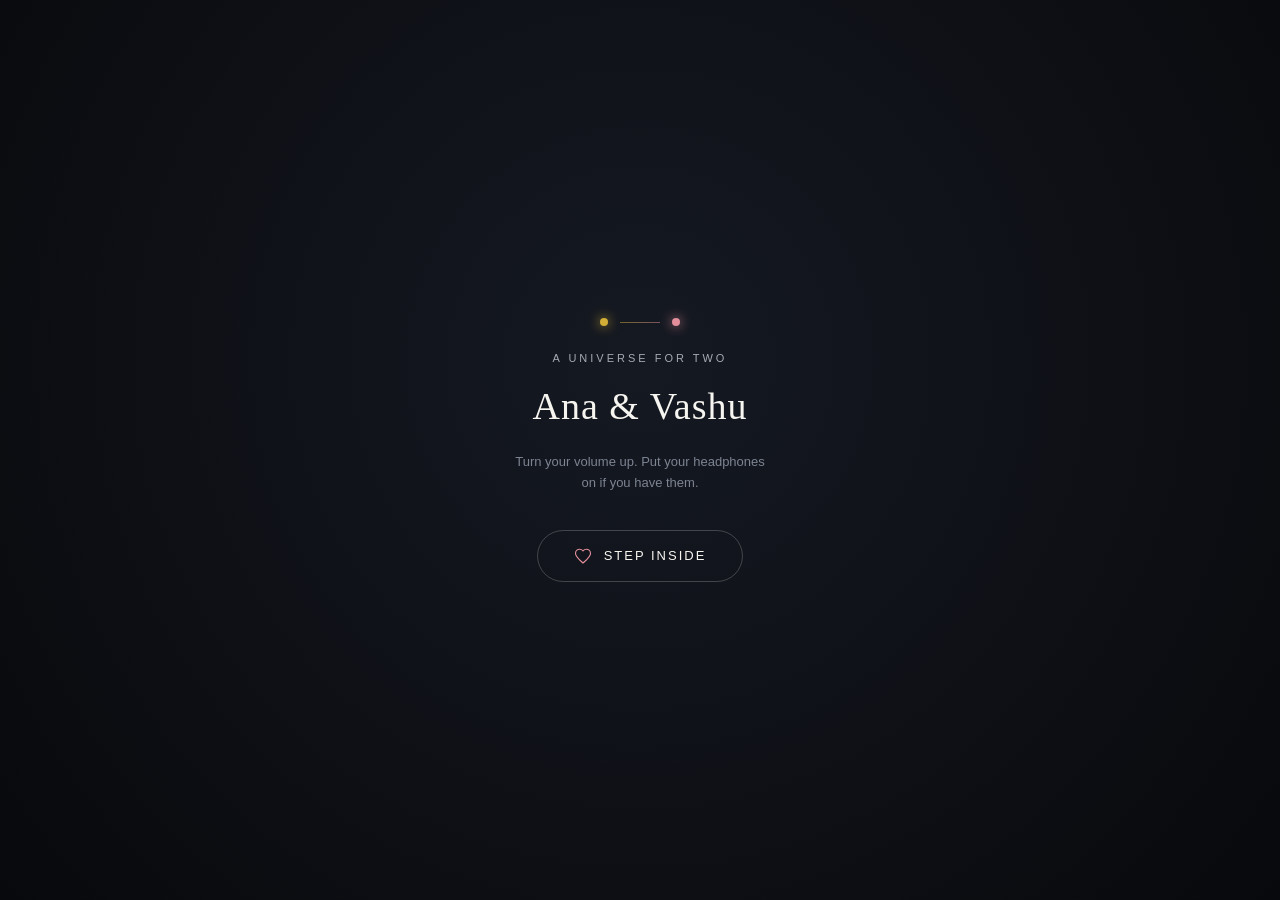
==== commit 2f72ab5e: "Update index.html" ====
--- a/index.html
+++ b/index.html
@@ -5,7 +5,6 @@
   <meta name="viewport" content="width=device-width, initial-scale=1.0, viewport-fit=cover, maximum-scale=1.0, user-scalable=no" />
   <title>For Ana — In All This Universe</title>
   
-  <!-- Preconnect & Fonts -->
   <link rel="preconnect" href="https://fonts.googleapis.com">
   <link rel="preconnect" href="https://fonts.gstatic.com" crossorigin>
   <link href="https://fonts.googleapis.com/css2?family=Cormorant+Garamond:ital,wght@0,300;0,400;0,600;1,300;1,400&family=Montserrat:wght@200;300;400;500&display=swap" rel="stylesheet">
@@ -19,10 +18,10 @@
     <source src="https://github.com/lightwahane/meow.github.io/raw/refs/heads/main/love.mp3" type="audio/mp3" />
   </audio>
 
-  <!-- Ambient Cinematic Canvas (Subtle stardust & light drift) -->
+  <!-- Ambient Stardust Canvas -->
   <canvas id="ambient-canvas"></canvas>
 
-  <!-- TWO PERSISTENT WANDERING LIGHTS (V & A) -->
+  <!-- Persistent Wandering Celestial Lights (V & A) -->
   <div id="celestial-beings" aria-hidden="true">
     <div class="celestial-node node-v" id="nodeV">
       <span class="node-glow"></span>
@@ -81,6 +80,13 @@
           </div>
           <span class="cue-label">Touch the golden spark to call her near</span>
         </div>
+
+        <button class="next-step-btn" data-goto-next aria-label="Continue to next moment">
+          <span class="next-btn-text">Gently step forward</span>
+          <svg class="next-arrow-svg" viewBox="0 0 24 24" fill="none" stroke="currentColor" stroke-width="1.5">
+            <path d="M7 10l5 5 5-5" stroke-linecap="round" stroke-linejoin="round"/>
+          </svg>
+        </button>
       </div>
     </section>
 
@@ -106,10 +112,12 @@
           <p class="body-line">I still remember how my heartbeat felt when I first knew: <em>I don't want an ordinary story. I want her.</em></p>
         </div>
 
-        <div class="scroll-affordance">
-          <span class="affordance-line"></span>
-          <span class="affordance-text">When you're ready, slide softly</span>
-        </div>
+        <button class="next-step-btn" data-goto-next aria-label="Continue to next moment">
+          <span class="next-btn-text">Gently step forward</span>
+          <svg class="next-arrow-svg" viewBox="0 0 24 24" fill="none" stroke="currentColor" stroke-width="1.5">
+            <path d="M7 10l5 5 5-5" stroke-linecap="round" stroke-linejoin="round"/>
+          </svg>
+        </button>
       </div>
     </section>
 
@@ -150,6 +158,13 @@
           </div>
           <span class="cue-label" id="holdCueLabel">Press and hold our connection</span>
         </div>
+
+        <button class="next-step-btn" data-goto-next aria-label="Continue to next moment">
+          <span class="next-btn-text">Gently step forward</span>
+          <svg class="next-arrow-svg" viewBox="0 0 24 24" fill="none" stroke="currentColor" stroke-width="1.5">
+            <path d="M7 10l5 5 5-5" stroke-linecap="round" stroke-linejoin="round"/>
+          </svg>
+        </button>
       </div>
     </section>
 
@@ -177,20 +192,43 @@
           <p class="lead-line highlight-gold">If it means experiencing it beside you, I choose all of it. Every single shade of reality.</p>
         </div>
 
-        <div class="scroll-affordance">
-          <span class="affordance-line"></span>
-          <span class="affordance-text">One final step forward</span>
-        </div>
-      </div>
-    </section>
-
-    <!-- ACT 5: THE CONFLUENCE (FINAL INTERACTION & BIG REVEAL) -->
+        <button class="next-step-btn" data-goto-next aria-label="Continue to next moment">
+          <span class="next-btn-text">Gently step forward</span>
+          <svg class="next-arrow-svg" viewBox="0 0 24 24" fill="none" stroke="currentColor" stroke-width="1.5">
+            <path d="M7 10l5 5 5-5" stroke-linecap="round" stroke-linejoin="round"/>
+          </svg>
+        </button>
+      </div>
+    </section>
+
+    <!-- ACT 5: THE CONFLUENCE & LIFETIME PROMISE -->
     <section class="scene final-scene" id="scene-5" data-scene-index="4">
       <div class="scene-inner final-inner">
-        <span class="scene-chapter">THE CONVERGENCE</span>
+        <span class="scene-chapter">THE CROSSROAD</span>
         
+        <!-- PRE-MERGE HEART QUESTION -->
+        <div class="pre-merge-vow-box" id="preMergeVows">
+          <h2 class="scene-heading">Before our lights become one...</h2>
+          
+          <div class="vow-questions-list">
+            <div class="vow-q-item">
+              <span class="vow-q-spark">✦</span>
+              <p>Will you stand with me in the dark times, when the world feels heavy and answers are hard to find?</p>
+            </div>
+            <div class="vow-q-item">
+              <span class="vow-q-spark">✦</span>
+              <p>Even when we fight, when words fall clumsy—will you still hold my hand and choose us through the silence?</p>
+            </div>
+            <div class="vow-q-item">
+              <span class="vow-q-spark">✦</span>
+              <p>Will you look for quiet joy with me in ordinary chai cups and rainy afternoons, just as fiercely as in our biggest celebrations?</p>
+            </div>
+          </div>
+
+          <p class="pre-merge-whisper">Because with you, Ana, I don’t just want the easy days.<br><em>I want all of it. Together.</em></p>
+        </div>
+
         <div class="confluence-stage" id="confluenceStage">
-          <!-- Draggable or tap-to-merge interactive particles -->
           <div class="orbit-center-aura" id="centerAura"></div>
           
           <div class="merge-orb orb-v" id="orbV">
@@ -203,7 +241,7 @@
         </div>
 
         <div class="interaction-terminal" id="finalInteractionUI">
-          <p class="final-instructions" id="finalInstructionText">Touch both lights to bring them home together</p>
+          <p class="final-instructions" id="finalInstructionText">Touch both lights to seal our lifetime</p>
           
           <button class="climax-merge-btn" id="mergeTriggerBtn">
             <span class="climax-pulse"></span>
@@ -211,7 +249,7 @@
           </button>
         </div>
 
-        <!-- HIDDEN CLIMAX CARD (REVEALED ON MERGE) -->
+        <!-- REVELATION CARD (VASHU + ANA = VANA) -->
         <div class="revelation-card" id="revelationCard">
           <div class="revelation-stardust"></div>
           
@@ -235,9 +273,9 @@
               <p>For a lifetime of sharing everything:</p>
               <ul class="vow-list">
                 <li>Every laughter that shakes our ribs</li>
-                <li>Every fight we heal with understanding</li>
-                <li>Every sadness we cut in half because we carry it together</li>
-                <li>Every triumph that tastes sweeter in your arms</li>
+                <li>Every fight we heal with gentleness and truth</li>
+                <li>Every sadness halved because we carry it shoulder to shoulder</li>
+                <li>Every tiny morning and giant milestone side by side</li>
               </ul>
               <p class="vow-close">I am here. For all of it. For all of you. Forever.</p>
             </div>
--- a/style.css
+++ b/style.css
@@ -0,0 +1,929 @@
+/* ==========================================================================
+   RESET & FOUNDATIONS (Mobile-First 6-inch Screen Optimization)
+   ========================================================================== */
+*, *::before, *::after {
+  box-sizing: border-box;
+  margin: 0;
+  padding: 0;
+  -webkit-tap-highlight-color: transparent;
+  user-select: none;
+  -webkit-user-select: none;
+}
+
+:root {
+  --bg-deep: #08090c;
+  --bg-charcoal: #0e1117;
+  --text-ivory: #f7f5f0;
+  --text-muted: #a6abb4;
+  --gold-warm: #d4af37;
+  --gold-glow: rgba(212, 175, 55, 0.4);
+  --rose-subtle: #e28e9b;
+  --rose-glow: rgba(226, 142, 155, 0.35);
+  --vana-glow: rgba(235, 190, 160, 0.5);
+  
+  --font-serif: 'Cormorant Garamond', Georgia, serif;
+  --font-sans: 'Montserrat', -apple-system, BlinkMacSystemFont, sans-serif;
+  
+  --safe-top: env(safe-area-inset-top, 0px);
+  --safe-bottom: env(safe-area-inset-bottom, 0px);
+}
+
+html, body {
+  width: 100%;
+  height: 100%;
+  overflow: hidden;
+  background-color: var(--bg-deep);
+  color: var(--text-ivory);
+  font-family: var(--font-sans);
+  font-size: 15px;
+  line-height: 1.6;
+  position: fixed;
+}
+
+/* Ambient Canvas behind entire experience */
+#ambient-canvas {
+  position: fixed;
+  top: 0;
+  left: 0;
+  width: 100%;
+  height: 100%;
+  pointer-events: none;
+  z-index: 1;
+  opacity: 0.8;
+}
+
+/* ==========================================================================
+   WANDERING CELESTIAL LIGHTS (V & A)
+   ========================================================================== */
+#celestial-beings {
+  position: fixed;
+  top: 0;
+  left: 0;
+  width: 100%;
+  height: 100%;
+  pointer-events: none;
+  z-index: 2;
+  transition: opacity 1.5s ease;
+}
+
+.celestial-node {
+  position: absolute;
+  width: 32px;
+  height: 32px;
+  border-radius: 50%;
+  display: flex;
+  align-items: center;
+  justify-content: center;
+  transform: translate(-50%, -50%);
+  transition: transform 0.8s cubic-bezier(0.2, 0.8, 0.2, 1), opacity 1s ease;
+  will-change: transform;
+}
+
+.node-glow {
+  position: absolute;
+  width: 100%;
+  height: 100%;
+  border-radius: 50%;
+  filter: blur(8px);
+  animation: pulseLight 3s infinite ease-in-out alternate;
+}
+
+.node-letter {
+  font-family: var(--font-serif);
+  font-size: 13px;
+  font-weight: 600;
+  position: relative;
+  z-index: 2;
+  letter-spacing: 0.5px;
+}
+
+.node-v {
+  top: 25%;
+  left: 30%;
+}
+.node-v .node-glow {
+  background: radial-gradient(circle, var(--gold-warm) 0%, rgba(212,175,55,0) 75%);
+}
+.node-v .node-letter {
+  color: #fff2c4;
+}
+
+.node-a {
+  top: 35%;
+  left: 70%;
+}
+.node-a .node-glow {
+  background: radial-gradient(circle, var(--rose-subtle) 0%, rgba(226,142,155,0) 75%);
+}
+.node-a .node-letter {
+  color: #ffe6eb;
+}
+
+@keyframes pulseLight {
+  0% { transform: scale(0.85); opacity: 0.6; }
+  100% { transform: scale(1.35); opacity: 1; }
+}
+
+/* ==========================================================================
+   SCENE 0: CINEMATIC MUSIC GATE
+   ========================================================================== */
+.gate-overlay {
+  position: fixed;
+  top: 0;
+  left: 0;
+  width: 100%;
+  height: 100%;
+  background: radial-gradient(circle at 50% 40%, #151922 0%, #08090c 100%);
+  z-index: 100;
+  display: flex;
+  align-items: center;
+  justify-content: center;
+  padding: calc(var(--safe-top) + 24px) 24px calc(var(--safe-bottom) + 24px);
+  transition: opacity 1.8s cubic-bezier(0.4, 0, 0.2, 1), visibility 1.8s;
+  visibility: visible;
+  opacity: 1;
+}
+
+.gate-overlay.dismissed {
+  opacity: 0;
+  visibility: hidden;
+  pointer-events: none;
+}
+
+.gate-content {
+  text-align: center;
+  max-width: 340px;
+  display: flex;
+  flex-direction: column;
+  align-items: center;
+}
+
+.gate-lights-preview {
+  display: flex;
+  align-items: center;
+  gap: 12px;
+  margin-bottom: 24px;
+}
+
+.sparkle-dot {
+  width: 8px;
+  height: 8px;
+  border-radius: 50%;
+  box-shadow: 0 0 12px currentColor;
+}
+.dot-v {
+  background-color: var(--gold-warm);
+  color: var(--gold-warm);
+  animation: floatDot 2.4s ease-in-out infinite alternate;
+}
+.dot-a {
+  background-color: var(--rose-subtle);
+  color: var(--rose-subtle);
+  animation: floatDot 2.4s ease-in-out infinite alternate-reverse;
+}
+.sparkle-line {
+  width: 40px;
+  height: 1px;
+  background: linear-gradient(90deg, var(--gold-warm), var(--rose-subtle));
+  opacity: 0.5;
+}
+
+@keyframes floatDot {
+  0% { transform: translateY(-3px); }
+  100% { transform: translateY(3px); }
+}
+
+.gate-sub {
+  font-family: var(--font-sans);
+  font-size: 11px;
+  letter-spacing: 3px;
+  text-transform: uppercase;
+  color: var(--text-muted);
+  margin-bottom: 8px;
+}
+
+.gate-title {
+  font-family: var(--font-serif);
+  font-size: 38px;
+  font-weight: 300;
+  letter-spacing: 1px;
+  margin-bottom: 16px;
+  color: var(--text-ivory);
+}
+
+.gate-hint {
+  font-size: 13px;
+  color: #7d8492;
+  margin-bottom: 36px;
+  font-weight: 300;
+  max-width: 260px;
+}
+
+.gate-btn {
+  position: relative;
+  background: transparent;
+  border: 1px solid rgba(255, 255, 255, 0.2);
+  color: var(--text-ivory);
+  padding: 16px 36px;
+  border-radius: 40px;
+  display: inline-flex;
+  align-items: center;
+  gap: 12px;
+  cursor: pointer;
+  overflow: hidden;
+  transition: all 0.4s ease;
+}
+
+.gate-btn-pulse {
+  position: absolute;
+  top: 0;
+  left: 0;
+  width: 100%;
+  height: 100%;
+  border-radius: 40px;
+  box-shadow: 0 0 20px var(--gold-glow);
+  opacity: 0.5;
+  animation: gateGlow 2s infinite ease-in-out alternate;
+}
+
+@keyframes gateGlow {
+  0% { transform: scale(0.96); opacity: 0.3; }
+  100% { transform: scale(1.05); opacity: 0.7; }
+}
+
+.gate-btn-icon {
+  width: 18px;
+  height: 18px;
+  color: var(--rose-subtle);
+  position: relative;
+  z-index: 2;
+}
+
+.gate-btn-label {
+  font-size: 13px;
+  font-weight: 400;
+  letter-spacing: 2px;
+  text-transform: uppercase;
+  position: relative;
+  z-index: 2;
+}
+
+.gate-error-message {
+  margin-top: 14px;
+  font-size: 12px;
+  color: var(--rose-subtle);
+}
+
+/* ==========================================================================
+   STORY CONTAINER & SCROLL TRACK
+   ========================================================================== */
+.story-wrapper {
+  position: relative;
+  width: 100%;
+  height: 100%;
+  overflow-y: scroll;
+  overflow-x: hidden;
+  scroll-snap-type: y mandatory;
+  scroll-behavior: smooth;
+  -webkit-overflow-scrolling: touch;
+  z-index: 10;
+  transition: filter 0.8s ease;
+}
+
+.story-wrapper.locked {
+  overflow: hidden;
+  pointer-events: none;
+}
+
+.scene {
+  position: relative;
+  width: 100%;
+  min-height: 100vh;
+  min-height: 100dvh;
+  scroll-snap-align: start;
+  scroll-snap-stop: always;
+  display: flex;
+  align-items: center;
+  justify-content: center;
+  padding: calc(var(--safe-top) + 40px) 24px calc(var(--safe-bottom) + 50px);
+  opacity: 0.2;
+  filter: blur(4px);
+  transform: translateY(20px) scale(0.98);
+  transition: opacity 1.2s cubic-bezier(0.2, 0.8, 0.2, 1),
+              filter 1.2s cubic-bezier(0.2, 0.8, 0.2, 1),
+              transform 1.2s cubic-bezier(0.2, 0.8, 0.2, 1);
+  will-change: opacity, filter, transform;
+}
+
+.scene.active-scene {
+  opacity: 1;
+  filter: blur(0px);
+  transform: translateY(0) scale(1);
+}
+
+.scene-inner {
+  width: 100%;
+  max-width: 440px;
+  display: flex;
+  flex-direction: column;
+  align-items: center;
+  text-align: center;
+}
+
+.scene-chapter {
+  font-size: 10px;
+  letter-spacing: 4px;
+  text-transform: uppercase;
+  color: var(--gold-warm);
+  margin-bottom: 12px;
+  opacity: 0.9;
+}
+
+.scene-heading {
+  font-family: var(--font-serif);
+  font-size: 32px;
+  font-weight: 300;
+  line-height: 1.25;
+  margin-bottom: 24px;
+  color: var(--text-ivory);
+}
+
+.scene-text-block {
+  display: flex;
+  flex-direction: column;
+  gap: 14px;
+  margin-bottom: 28px;
+  color: #cfd4dc;
+  font-size: 14.5px;
+  font-weight: 300;
+  line-height: 1.65;
+}
+
+.scene-text-block p {
+  transition: opacity 0.8s ease, transform 0.8s ease;
+}
+
+.lead-line {
+  font-size: 16px;
+  font-weight: 400;
+  color: #ffffff;
+}
+
+.highlight-gold {
+  color: var(--gold-warm) !important;
+  font-style: italic;
+  font-family: var(--font-serif);
+  font-size: 19px;
+  line-height: 1.4;
+}
+
+.quote-style {
+  font-family: var(--font-serif);
+  font-size: 18px;
+  font-style: italic;
+  color: #e6dfd3;
+  padding: 8px 16px;
+  border-left: 1px solid var(--gold-warm);
+  border-right: 1px solid var(--rose-subtle);
+  background: rgba(255, 255, 255, 0.02);
+  border-radius: 4px;
+}
+
+.glow-v {
+  color: var(--gold-warm);
+  font-weight: 500;
+  text-shadow: 0 0 8px var(--gold-glow);
+}
+
+.glow-a {
+  color: var(--rose-subtle);
+  font-weight: 500;
+  text-shadow: 0 0 8px var(--rose-glow);
+}
+
+/* ==========================================================================
+   CINEMATIC PHOTOGRAPH FRAMING
+   ========================================================================== */
+.cinematic-photo-frame {
+  position: relative;
+  width: 100%;
+  max-width: 320px;
+  aspect-ratio: 4 / 5;
+  border-radius: 18px;
+  overflow: hidden;
+  margin-bottom: 24px;
+  box-shadow: 0 16px 40px rgba(0, 0, 0, 0.7), 0 0 0 1px rgba(255, 255, 255, 0.08);
+  transform: scale(0.95);
+  opacity: 0.85;
+  transition: transform 1.2s cubic-bezier(0.16, 1, 0.3, 1), opacity 1.2s ease, box-shadow 1.2s ease;
+}
+
+.scene.active-scene .cinematic-photo-frame {
+  transform: scale(1);
+  opacity: 1;
+  box-shadow: 0 20px 48px rgba(0, 0, 0, 0.8), 0 0 30px rgba(212, 175, 55, 0.15);
+}
+
+.story-photo {
+  width: 100%;
+  height: 100%;
+  object-fit: cover;
+  display: block;
+  filter: brightness(0.95) contrast(1.05);
+  transition: transform 7s ease-out;
+}
+
+.scene.active-scene .story-photo {
+  transform: scale(1.06);
+}
+
+.photo-light-sweep {
+  position: absolute;
+  top: 0;
+  left: -100%;
+  width: 60%;
+  height: 100%;
+  background: linear-gradient(90deg, transparent, rgba(255, 255, 255, 0.15), transparent);
+  transform: skewX(-25deg);
+  pointer-events: none;
+  transition: left 1.8s ease-in-out;
+}
+
+.scene.active-scene .photo-light-sweep {
+  left: 150%;
+}
+
+/* Ambient backdrop color glow bleeding behind photo */
+.photo-ambient-blur {
+  position: absolute;
+  inset: -15px;
+  background: inherit;
+  filter: blur(25px);
+  opacity: 0.35;
+  z-index: -1;
+}
+
+/* ==========================================================================
+   INTERACTIVE CUES & VISUAL DEMONSTRATIONS
+   ========================================================================== */
+.scene-interactive-cue {
+  display: flex;
+  flex-direction: column;
+  align-items: center;
+  gap: 10px;
+  cursor: pointer;
+  padding: 12px;
+  border-radius: 12px;
+  background: rgba(255, 255, 255, 0.03);
+  border: 1px solid rgba(255, 255, 255, 0.06);
+  transition: background 0.3s ease, border-color 0.3s ease;
+  touch-action: manipulation;
+}
+
+.scene-interactive-cue:active {
+  background: rgba(255, 255, 255, 0.07);
+}
+
+.cue-label {
+  font-size: 12px;
+  letter-spacing: 1px;
+  color: var(--text-ivory);
+  font-weight: 300;
+}
+
+.cue-hand {
+  position: relative;
+  width: 38px;
+  height: 38px;
+  display: flex;
+  align-items: center;
+  justify-content: center;
+}
+
+.svg-hand {
+  width: 24px;
+  height: 24px;
+  stroke: var(--text-ivory);
+}
+
+/* Tap visual demonstration */
+.tap-animation .svg-hand {
+  animation: handTapDemo 2s infinite ease-in-out;
+}
+
+.tap-ripple {
+  stroke: var(--gold-warm);
+  fill: var(--gold-glow);
+  transform-origin: center;
+  animation: tapRippleAnim 2s infinite ease-out;
+}
+
+@keyframes handTapDemo {
+  0%, 100% { transform: translateY(0); }
+  50% { transform: translateY(-4px) scale(0.92); }
+}
+
+@keyframes tapRippleAnim {
+  0% { transform: scale(0.6); opacity: 0; }
+  50% { transform: scale(1.6); opacity: 0.8; }
+  100% { transform: scale(2.2); opacity: 0; }
+}
+
+/* Hold visual demonstration */
+.hold-ring-progress {
+  position: absolute;
+  top: -3px;
+  left: -3px;
+  width: 44px;
+  height: 44px;
+}
+
+.hold-ring-progress svg {
+  width: 100%;
+  height: 100%;
+  transform: rotate(-90deg);
+}
+
+.bg-circle {
+  fill: none;
+  stroke: rgba(255, 255, 255, 0.15);
+  stroke-width: 2.5;
+}
+
+.meter-circle {
+  fill: none;
+  stroke: var(--rose-subtle);
+  stroke-width: 2.5;
+  stroke-dasharray: 113.1;
+  stroke-dashoffset: 113.1;
+  transition: stroke-dashoffset 0.1s linear;
+}
+
+/* Scroll Affordance (Visual prompt) */
+.scroll-affordance {
+  display: flex;
+  flex-direction: column;
+  align-items: center;
+  gap: 8px;
+  margin-top: 10px;
+  opacity: 0.6;
+  animation: breatheAffordance 2.5s infinite ease-in-out alternate;
+}
+
+.affordance-line {
+  width: 1px;
+  height: 26px;
+  background: linear-gradient(180deg, var(--gold-warm), transparent);
+}
+
+.affordance-text {
+  font-size: 11px;
+  letter-spacing: 1.5px;
+  text-transform: uppercase;
+  color: var(--text-muted);
+}
+
+@keyframes breatheAffordance {
+  0% { opacity: 0.3; transform: translateY(-2px); }
+  100% { opacity: 0.8; transform: translateY(3px); }
+}
+
+/* ==========================================================================
+   ACT 5: THE CONFLUENCE & REVELATION
+   ========================================================================== */
+.final-scene {
+  min-height: 100vh;
+  min-height: 100dvh;
+}
+
+.final-inner {
+  position: relative;
+  width: 100%;
+}
+
+.confluence-stage {
+  position: relative;
+  width: 200px;
+  height: 130px;
+  margin: 15px auto 25px;
+  display: flex;
+  align-items: center;
+  justify-content: center;
+}
+
+.orbit-center-aura {
+  position: absolute;
+  width: 70px;
+  height: 70px;
+  border-radius: 50%;
+  background: radial-gradient(circle, rgba(255, 255, 255, 0.12) 0%, transparent 70%);
+  animation: centerAuraBreathe 3s infinite alternate ease-in-out;
+}
+
+@keyframes centerAuraBreathe {
+  0% { transform: scale(0.8); opacity: 0.3; }
+  100% { transform: scale(1.4); opacity: 0.8; }
+}
+
+.merge-orb {
+  position: absolute;
+  width: 52px;
+  height: 52px;
+  border-radius: 50%;
+  display: flex;
+  align-items: center;
+  justify-content: center;
+  font-family: var(--font-serif);
+  font-size: 20px;
+  font-weight: 600;
+  box-shadow: 0 0 24px currentColor;
+  transition: transform 1.2s cubic-bezier(0.3, 0.8, 0.2, 1), opacity 0.8s ease;
+}
+
+.orb-v {
+  left: 20px;
+  background: radial-gradient(circle, #ffe699 0%, #b8860b 100%);
+  color: #1a1600;
+  box-shadow: 0 0 25px var(--gold-glow);
+}
+
+.orb-a {
+  right: 20px;
+  background: radial-gradient(circle, #ffd0d9 0%, #c45d6e 100%);
+  color: #27060c;
+  box-shadow: 0 0 25px var(--rose-glow);
+}
+
+/* Interaction Controls */
+.interaction-terminal {
+  display: flex;
+  flex-direction: column;
+  align-items: center;
+  gap: 16px;
+  transition: opacity 0.6s ease, transform 0.6s ease;
+}
+
+.interaction-terminal.hidden {
+  opacity: 0;
+  pointer-events: none;
+  transform: scale(0.9);
+  display: none;
+}
+
+.final-instructions {
+  font-size: 13.5px;
+  color: var(--text-muted);
+  letter-spacing: 0.5px;
+}
+
+.climax-merge-btn {
+  position: relative;
+  background: linear-gradient(135deg, rgba(212, 175, 55, 0.2), rgba(226, 142, 155, 0.2));
+  border: 1px solid rgba(255, 255, 255, 0.3);
+  padding: 18px 36px;
+  border-radius: 36px;
+  color: #ffffff;
+  font-family: var(--font-sans);
+  font-size: 13px;
+  letter-spacing: 2px;
+  text-transform: uppercase;
+  cursor: pointer;
+  overflow: hidden;
+  box-shadow: 0 8px 32px rgba(0, 0, 0, 0.5);
+}
+
+.climax-pulse {
+  position: absolute;
+  inset: -2px;
+  border-radius: 38px;
+  background: linear-gradient(90deg, var(--gold-warm), var(--rose-subtle));
+  opacity: 0.4;
+  filter: blur(8px);
+  animation: climaxPulseLoop 2s infinite alternate ease-in-out;
+}
+
+@keyframes climaxPulseLoop {
+  0% { transform: scale(0.98); opacity: 0.3; }
+  100% { transform: scale(1.04); opacity: 0.8; }
+}
+
+.climax-text {
+  position: relative;
+  z-index: 2;
+  font-weight: 500;
+}
+
+/* ==========================================================================
+   THE REVELATION CARD (VASHU + ANA = VANA)
+   ========================================================================== */
+.revelation-card {
+  display: none;
+  opacity: 0;
+  transform: translateY(30px) scale(0.96);
+  transition: opacity 1.6s cubic-bezier(0.16, 1, 0.3, 1), transform 1.6s cubic-bezier(0.16, 1, 0.3, 1);
+  background: rgba(18, 22, 30, 0.75);
+  backdrop-filter: blur(20px);
+  -webkit-backdrop-filter: blur(20px);
+  border: 1px solid rgba(255, 255, 255, 0.12);
+  border-radius: 24px;
+  padding: 34px 22px 28px;
+  margin-top: 10px;
+  box-shadow: 0 20px 60px rgba(0, 0, 0, 0.8), 0 0 50px rgba(212, 175, 55, 0.15);
+  position: relative;
+  overflow: hidden;
+}
+
+.revelation-card.revealed {
+  display: block;
+  opacity: 1;
+  transform: translateY(0) scale(1);
+}
+
+.monogram-reveal {
+  margin-bottom: 22px;
+}
+
+.mono-initials {
+  font-size: 11px;
+  letter-spacing: 3px;
+  text-transform: uppercase;
+  color: var(--text-muted);
+}
+
+.mono-equation {
+  margin-top: 8px;
+}
+
+.mono-sub {
+  font-size: 13px;
+  letter-spacing: 2px;
+  color: #dfd7c8;
+}
+
+.mono-title {
+  font-family: var(--font-serif);
+  font-size: 54px;
+  font-weight: 300;
+  letter-spacing: 6px;
+  line-height: 1.1;
+  background: linear-gradient(135deg, #fff7db 0%, #e2a8b3 50%, #d4af37 100%);
+  -webkit-background-clip: text;
+  -webkit-text-fill-color: transparent;
+  margin: 6px 0;
+  text-shadow: 0 0 30px var(--vana-glow);
+}
+
+.infinity-seal {
+  width: 50px;
+  height: 20px;
+  margin: 6px auto 0;
+  color: var(--gold-warm);
+  opacity: 0.8;
+}
+
+.infinity-svg {
+  width: 100%;
+  height: 100%;
+}
+
+.final-declaration {
+  text-align: center;
+  margin-bottom: 26px;
+}
+
+.final-vow-lead {
+  font-size: 15px;
+  font-style: italic;
+  color: var(--text-muted);
+  margin-bottom: 6px;
+}
+
+.final-vow-headline {
+  font-family: var(--font-serif);
+  font-size: 28px;
+  font-weight: 300;
+  color: #ffffff;
+  margin-bottom: 18px;
+}
+
+.final-vow-body {
+  text-align: left;
+  background: rgba(255, 255, 255, 0.03);
+  padding: 16px 18px;
+  border-radius: 14px;
+  border: 1px solid rgba(255, 255, 255, 0.05);
+  font-size: 13.5px;
+  color: #d1d5db;
+  line-height: 1.6;
+}
+
+.vow-list {
+  list-style: none;
+  margin: 12px 0 14px;
+  display: flex;
+  flex-direction: column;
+  gap: 8px;
+}
+
+.vow-list li {
+  position: relative;
+  padding-left: 18px;
+  font-size: 13px;
+  color: #e5e7eb;
+}
+
+.vow-list li::before {
+  content: "•";
+  position: absolute;
+  left: 4px;
+  color: var(--rose-subtle);
+  font-size: 14px;
+}
+
+.vow-close {
+  font-style: italic;
+  font-family: var(--font-serif);
+  font-size: 16px;
+  color: var(--gold-warm);
+  text-align: center;
+  margin-top: 10px;
+}
+
+.final-action-footer {
+  display: flex;
+  flex-direction: column;
+  align-items: center;
+  gap: 16px;
+}
+
+.love-signature {
+  font-size: 12px;
+  color: var(--text-muted);
+  display: flex;
+  flex-direction: column;
+  gap: 2px;
+}
+
+.love-signature strong {
+  font-family: var(--font-serif);
+  font-size: 20px;
+  color: #ffffff;
+  letter-spacing: 1px;
+}
+
+.replay-btn {
+  background: transparent;
+  border: none;
+  color: #8c93a0;
+  font-size: 12px;
+  letter-spacing: 1px;
+  display: inline-flex;
+  align-items: center;
+  gap: 6px;
+  cursor: pointer;
+  padding: 8px 12px;
+  transition: color 0.3s ease;
+}
+
+.replay-btn svg {
+  width: 14px;
+  height: 14px;
+}
+
+.replay-btn:hover {
+  color: var(--text-ivory);
+}
+
+/* ==========================================================================
+   DESKTOP VIEWPORT POLISH (Responsive Graceful Adaptation)
+   ========================================================================== */
+@media (min-width: 768px) {
+  .story-wrapper {
+    max-width: 580px;
+    margin: 0 auto;
+    box-shadow: 0 0 100px rgba(0, 0, 0, 0.85);
+  }
+  
+  .scene-heading {
+    font-size: 38px;
+  }
+  
+  .cinematic-photo-frame {
+    max-width: 380px;
+  }
+}
+
+/* ==========================================================================
+   ACCESSIBILITY: PREFERS REDUCED MOTION
+   ========================================================================== */
+@media (prefers-reduced-motion: reduce) {
+  *, *::before, *::after {
+    animation-duration: 0.01ms !important;
+    animation-iteration-count: 1 !important;
+    transition-duration: 0.01ms !important;
+    scroll-behavior: auto !important;
+  }
+  #ambient-canvas {
+    display: none;
+  }
+}
